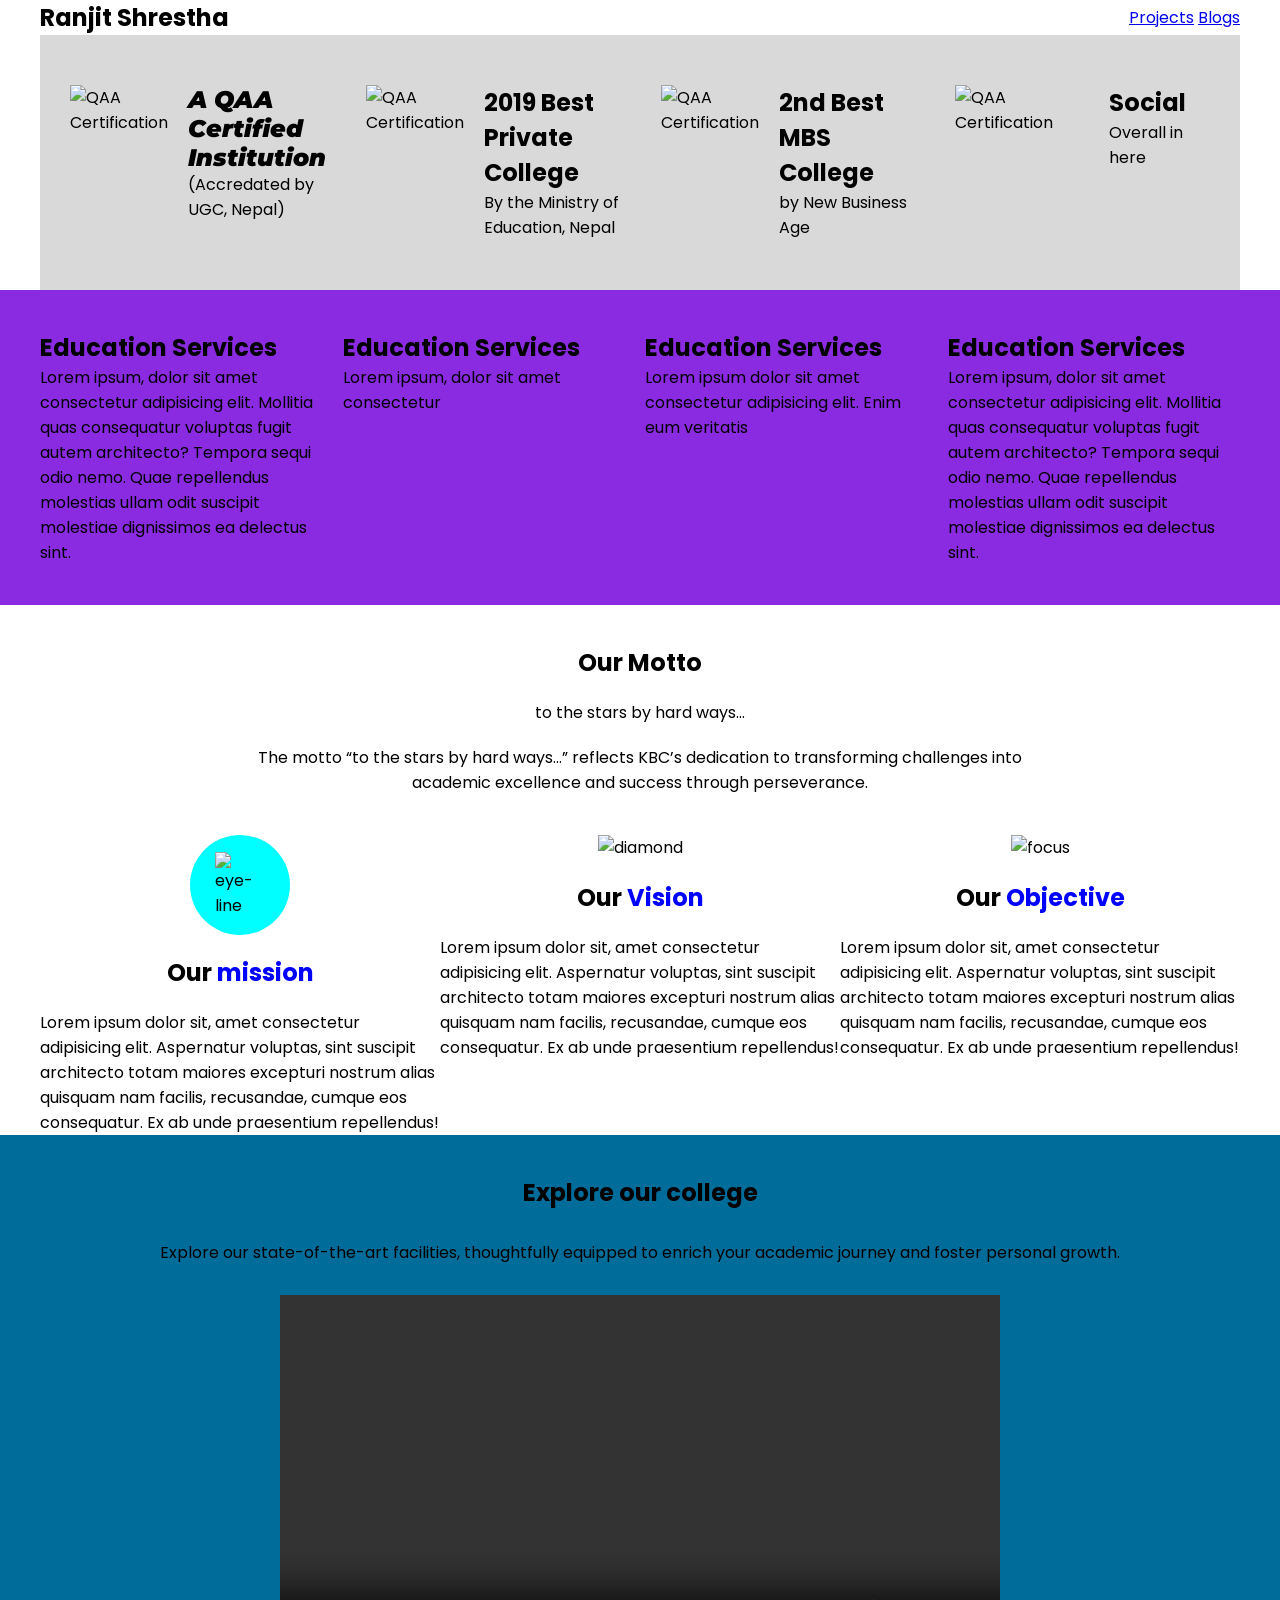
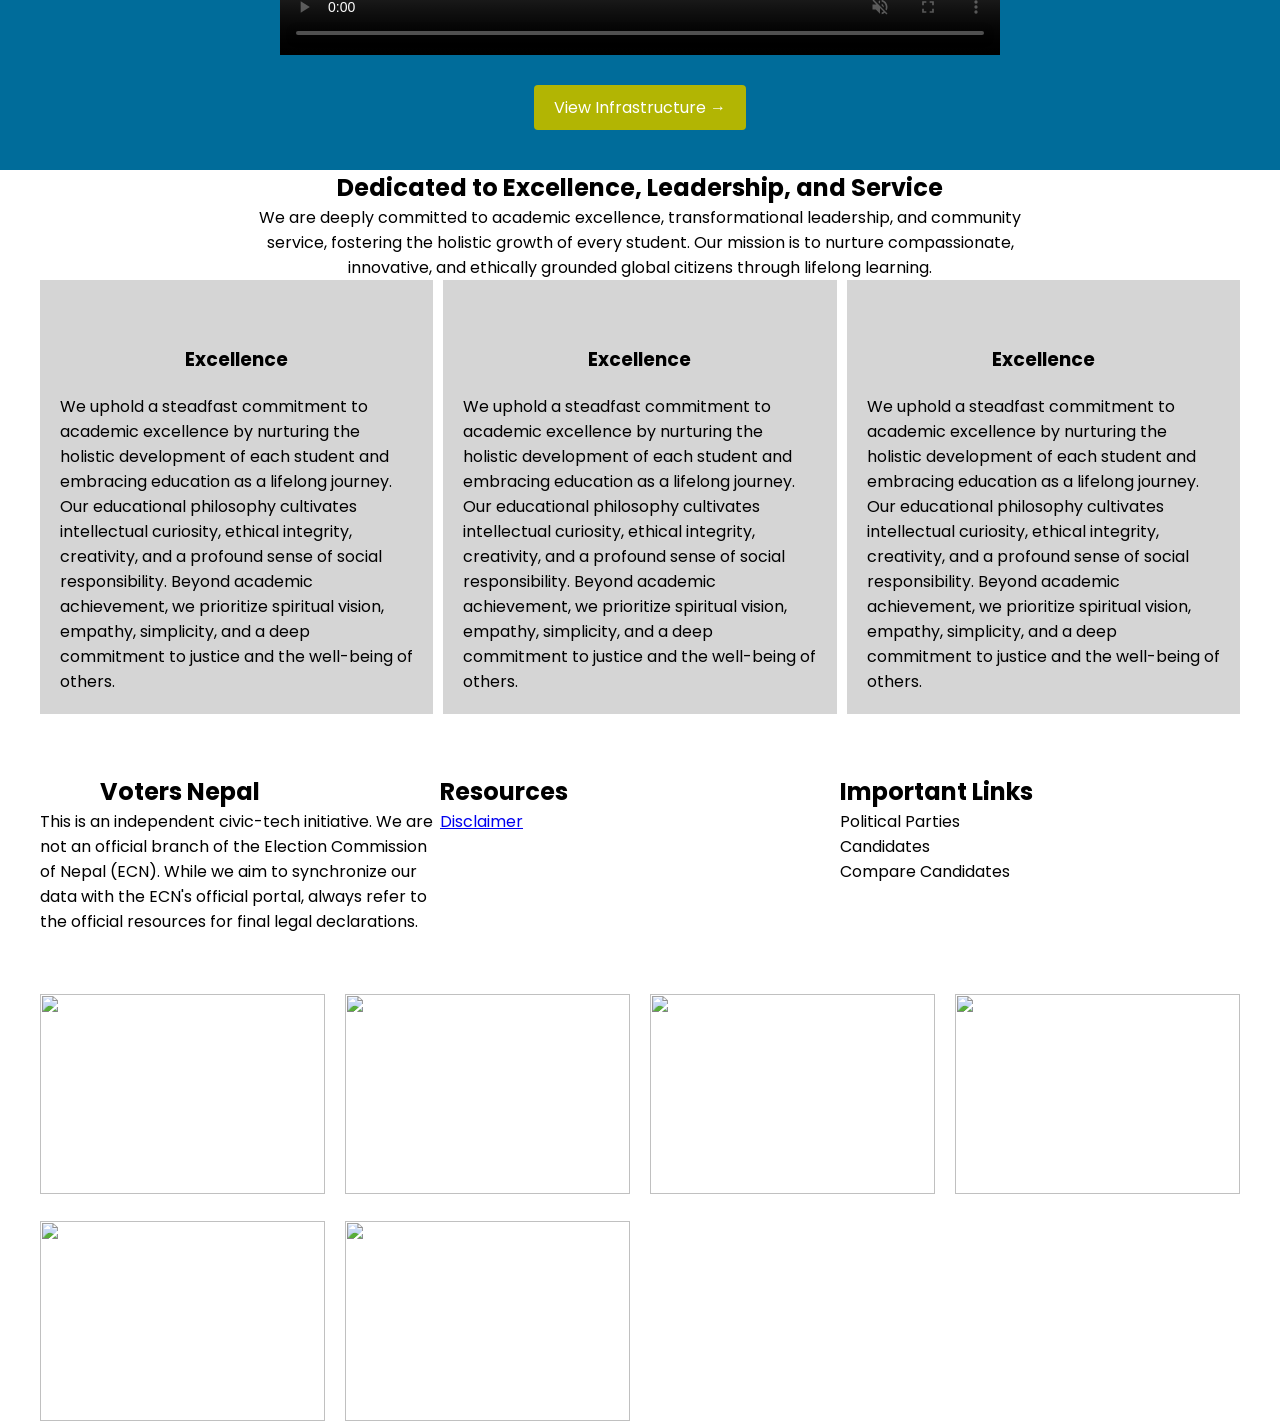
==== index.html @ eb82410d "Add About and Contact pages; update index and style for navigation and typography" ====
<!DOCTYPE html>
<html lang="en">

<head>
    <meta charset="UTF-8">
    <meta name="viewport" content="width=device-width, initial-scale=1.0">
    <title>Document</title>
    <link rel="stylesheet" href="css/style.css">
    <link rel="preconnect" href="https://fonts.googleapis.com">
    <link rel="preconnect" href="https://fonts.gstatic.com" crossorigin>
    <link
        href="https://fonts.googleapis.com/css2?family=Poppins:ital,wght@0,100;0,200;0,300;0,400;0,500;0,600;0,700;0,800;0,900;1,100;1,200;1,300;1,400;1,500;1,600;1,700;1,800;1,900&display=swap"
        rel="stylesheet">

    <link
        href="https://fonts.googleapis.com/css2?family=Montserrat:ital,wght@0,100..900;1,100..900&family=Poppins:ital,wght@0,100;0,200;0,300;0,400;0,500;0,600;0,700;0,800;0,900;1,100;1,200;1,300;1,400;1,500;1,600;1,700;1,800;1,900&display=swap"
        rel="stylesheet">
</head>

<body>


    <nav>
        <div class="nav-wrapper">
            <h1>Ranjit Shrestha</h1>
            <div>
                <a href="#">Projects</a>
                <a href="#">Blogs</a>
            </div>

        </div>
    </nav>

    <section id="achivements">
        <div class="achivements-container">
            <!-- first item  -->
            <div class="achivement-item">
                <div>
                    <img src="https://kbc.edu.np/storage/icon-1.png" alt="QAA Certification">
                </div>
                <div>
                    <h2 class="achivement-title">A QAA Certified Institution</h2>
                    <p>(Accredated by UGC, Nepal)</p>
                </div>
            </div>
            <!-- second item  -->
            <div class="achivement-item">
                <div>
                    <img src="https://kbc.edu.np/storage/icon-1.png" alt="QAA Certification">
                </div>
                <div>
                    <h2>2019 Best Private College</h2>
                    <p>By the Ministry of Education, Nepal</p>
                </div>
            </div>
            <!-- third item -->
            <div class="achivement-item">
                <div>
                    <img src="https://kbc.edu.np/storage/icon-1.png" alt="QAA Certification">
                </div>
                <div>
                    <h2> 2nd Best MBS College</h2>
                    <p>by New Business Age</p>
                </div>
            </div>
            <div class="achivement-item">
                <div>
                    <img src="https://kbc.edu.np/storage/icon-1.png" alt="QAA Certification">
                </div>
                <div>
                    <h2>Social</h2>
                    <p>Overall in here</p>
                </div>
            </div>
        </div>

    </section>

    <section id="infos">
        <div class="infos-container">
            <div class="info-item">
                <h2>Education Services</h2>
                <p>Lorem ipsum, dolor sit amet consectetur adipisicing elit. Mollitia quas consequatur voluptas fugit
                    autem architecto? Tempora sequi odio nemo. Quae repellendus molestias ullam odit suscipit molestiae
                    dignissimos ea delectus sint.</p>
            </div>
            <div class="info-item">
                <h2>Education Services</h2>
                <p>Lorem ipsum, dolor sit amet consectetur </p>
            </div>
            <div class="info-item">
                <h2>Education Services</h2>
                <p>Lorem ipsum dolor sit amet consectetur adipisicing elit. Enim eum veritatis </p>
            </div>
            <div class="info-item">
                <h2>Education Services</h2>
                <p>Lorem ipsum, dolor sit amet consectetur adipisicing elit. Mollitia quas consequatur voluptas fugit
                    autem architecto? Tempora sequi odio nemo. Quae repellendus molestias ullam odit suscipit molestiae
                    dignissimos ea delectus sint.</p>
            </div>
        </div>

    </section>


    <section id="our-motto">
        <div class="our-motto-wrapper">
            <h2>Our Motto</h2>
            <p>to the stars by hard ways...</p>
            <p class="motto-description">The motto “to the stars by hard ways...” reflects KBC’s dedication to
                transforming challenges into
                academic excellence and success through perseverance.
            </p>
        </div>
    </section>


    <section>
        <div class="mv-wrapper">
            <!-- first item  -->
            <div class="mv-item">
                <div class="mv-item-image-container">
                    <img src="https://kbc.edu.np/storage/eye-line-1.svg" alt="eye-line">
                </div>
                <h2>Our <span class="heading-blue">mission</span></h2>
                <p>Lorem ipsum dolor sit, amet consectetur adipisicing elit. Aspernatur voluptas, sint suscipit
                    architecto totam maiores excepturi nostrum alias quisquam nam facilis, recusandae, cumque eos
                    consequatur. Ex ab unde praesentium repellendus!
                </p>

            </div>

            <!-- second item -->
            <div class="mv-item">
                <div>
                    <img src="https://kbc.edu.np/storage/vip-diamond-line.svg" alt="diamond">
                </div>
                <h2>Our <span class="heading-blue">Vision</span></h2>
                <p>Lorem ipsum dolor sit, amet consectetur adipisicing elit. Aspernatur voluptas, sint suscipit
                    architecto totam maiores excepturi nostrum alias quisquam nam facilis, recusandae, cumque eos
                    consequatur. Ex ab unde praesentium repellendus!
                </p>
            </div>

            <!-- third item -->
            <div class="mv-item">
                <div>
                    <img src="https://kbc.edu.np/storage/focus-2-line-1.svg" alt="focus">
                </div>
                <h2>Our <span class="heading-blue">Objective</span></h2>
                <p>Lorem ipsum dolor sit, amet consectetur adipisicing elit. Aspernatur voluptas, sint suscipit
                    architecto totam maiores excepturi nostrum alias quisquam nam facilis, recusandae, cumque eos
                    consequatur. Ex ab unde praesentium repellendus!
                </p>
            </div>
        </div>
    </section>


    <section id="video-section">
        <div class="video-wrapper">
            <h2>Explore our college</h2>
            <p>Explore our state-of-the-art facilities, thoughtfully equipped to enrich your academic journey and foster
                personal growth.</p>

            <video src="videos/kbcollegevideo.mp4" controls muted width="720">

            </video>

            <a href="#" class="video-button">View Infrastructure →</a>
        </div>
    </section>



    <section id="dedication">
        <div class="dedication-container">
            <!-- top -->
            <div class="dedication-top">
                <h2>Dedicated to Excellence, Leadership, and Service</h2>
                <p>We are deeply committed to academic excellence, transformational leadership, and community service,
                    fostering the holistic growth of every student. Our mission is to nurture compassionate, innovative,
                    and ethically grounded global citizens through lifelong learning. </p>

            </div>


            <!-- bottom -->
            <div class="dedication-items-container">

                <div class="dedication-item">
                    <div><img src="https://kbc.edu.np/storage/galleries/medal-line.svg" alt=""></div>
                    <h3>Excellence</h3>
                    <p> We uphold a steadfast commitment to academic excellence by nurturing the holistic development of
                        each student and embracing education as a lifelong journey. Our educational philosophy
                        cultivates intellectual curiosity, ethical integrity, creativity, and a profound sense of social
                        responsibility. Beyond academic achievement, we prioritize spiritual vision, empathy,
                        simplicity, and a deep commitment to justice and the well-being of others. </p>
                </div>
                <div class="dedication-item">
                    <div><img src="https://kbc.edu.np/storage/galleries/medal-line.svg" alt=""></div>
                    <h3>Excellence</h3>
                    <p> We uphold a steadfast commitment to academic excellence by nurturing the holistic development of
                        each student and embracing education as a lifelong journey. Our educational philosophy
                        cultivates intellectual curiosity, ethical integrity, creativity, and a profound sense of social
                        responsibility. Beyond academic achievement, we prioritize spiritual vision, empathy,
                        simplicity, and a deep commitment to justice and the well-being of others. </p>
                </div>
                <div class="dedication-item">
                    <div><img src="https://kbc.edu.np/storage/galleries/medal-line.svg" alt=""></div>
                    <h3>Excellence</h3>
                    <p> We uphold a steadfast commitment to academic excellence by nurturing the holistic development of
                        each student and embracing education as a lifelong journey. Our educational philosophy
                        cultivates intellectual curiosity, ethical integrity, creativity, and a profound sense of social
                        responsibility. Beyond academic achievement, we prioritize spiritual vision, empathy,
                        simplicity, and a deep commitment to justice and the well-being of others. </p>
                </div>


            </div>
        </div>
    </section>

    <section id="footer-section">
        <div class="footer-wrapper">

            <!-- first column -->
            <div class="footer-item">
                <div class="footer-logo-wrapper">
                    <img src="https://esatya.s3.amazonaws.com/jobApplications/KBC.jfif" alt="" class="footer-logo">
                    <h2>Voters Nepal</h2>
                </div>
                <p>
                    This is an independent civic-tech initiative. We are not an official branch of the Election
                    Commission of Nepal (ECN). While we aim to synchronize our data with the ECN's official portal,
                    always refer to the official resources for final legal declarations.
                </p>
            </div>

            <!-- second column -->
            <div class="footer-item">
                <h2>Resources</h2>
                <ul>
                    <li><a href="#">Disclaimer</a></li>
                </ul>
            </div>


            <!-- third column -->
            <div class="footer-item">
                <h2>Important Links</h2>
                <ul>
                    <li>Political Parties</li>
                    <li>Candidates</li>
                    <li>Compare Candidates</li>
                </ul>
            </div>
        </div>
    </section>



    <section>
        <div class="gallery-wrapper">
            <div class="gallery-item">
                <img src="https://kbc.edu.np/storage/galleries/winner.jpg" alt="">
            </div>
            <div class="gallery-item">
                <img src="https://kbc.edu.np/storage/galleries/table-tennis-winner-2016.jpg" alt="">
            </div>
            <div class="gallery-item">
                <img src="https://kbc.edu.np/storage/galleries/winner.jpg" alt="">
            </div>
            <div class="gallery-item">
                <img src="https://kbc.edu.np/storage/galleries/winner.jpg" alt="">
            </div>
            <div class="gallery-item">
                <img src="https://kbc.edu.np/storage/galleries/winner.jpg" alt="">
            </div>
            <div class="gallery-item">
                <img src="https://kbc.edu.np/storage/galleries/winner.jpg" alt="">
            </div>


        </div>
    </section>


</body>

</html>
---- css/style.css ----
* {
    margin: 0px;
    padding: 0px;
    box-sizing: border-box;
}


body {
    font-family: "Poppins", sans-serif;
}

.parent {
    background-color: yellow;
    display: flex;
    justify-content: center;
    gap: 20px;
}

.item {
    border: 1px solid black;
    padding: 40px;
    width: 200px;
}




.achivements-container {
    max-width: 1200px;
    margin: auto;
    display: flex;
    gap: 20px;
    background-color: rgb(217, 217, 217);
    padding: 30px 20px;
}

.achivement-item {
    display: flex;
    gap: 20px;
    flex: 1;
    padding: 20px 10px;
}


#infos {
    background-color: blueviolet;
    padding: 40px 0px;
}

.infos-container {
    max-width: 1200px;
    margin: auto;
    display: flex;
    gap: 10px;
}

.info-item {
    flex-grow: 1;
    flex-shrink: 1;
    flex-basis: 0;
}

#our-motto {
    padding: 40px 0px;
}

.our-motto-wrapper {
    max-width: 800px;
    margin: auto;
    display: flex;
    flex-direction: column;
    align-items: center;
    gap: 20px;
}

.motto-description {
    text-align: center;
}


.mv-wrapper {
    max-width: 1200px;
    margin: auto;
    display: flex;
}


.mv-item {
    display: flex;
    flex-direction: column;
    gap: 20px;
    align-items: center;
}


.heading-blue {
    color: blue;
}

.mv-item-image-container {
    width: 100px;
    height: 100px;
    border-radius: 50px;
    background-color: aqua;
    display: flex;
    justify-content: center;
    align-items: center;
}

.mv-item-image-container>img {
    width: 50px;

}

#video-section {
    background-color: rgb(0, 108, 154);
    padding: 40px 0px;
}

.video-wrapper {
    max-width: 1200px;
    margin: auto;
    display: flex;
    flex-direction: column;
    align-items: center;
    gap: 30px;
}

.video-button {
    text-decoration: none;
    color: white;
    background-color: rgb(178, 181, 3);
    padding: 10px 20px;
    border-radius: 4px;
}



#dedication {}


.dedication-container {

    max-width: 1200px;
    margin: auto;
}

.dedication-top {
    text-align: center;
    max-width: 800px;

    margin: auto;
}

.dedication-items-container {
    display: flex;
    gap: 10px;
}

.dedication-item {
    background-color: rgb(213, 213, 213);
    display: flex;
    flex-direction: column;
    align-items: center;
    gap: 20px;
    padding: 20px;
}



.footer-wrapper {

    max-width: 1200px;
    margin: auto;
    display: flex;
    padding: 60px 0px;
    background-color: white;
}


.footer-logo-wrapper {
    display: flex;
    align-items: center;
}

.footer-logo {
    width: 60px;
}


.footer-item {
    flex: 1 1 0;

}

ul {
    list-style-type: none;
}



.gallery-wrapper {

    max-width: 1200px;
    display: grid;
    grid-template-columns: 1fr 1fr 1fr 1fr;
    margin: auto;
    gap: 20px;
}

.gallery-item {
    width: 100%;
}

.gallery-item>img {
    width: 100%;
    height: 200px;
    object-fit: cover;

}

.achivement-title {
    font-family: "Montserrat", sans-serif;
    font-weight: 900;
    font-style: italic;
}

.nav-wrapper {
    max-width: 1200px;
    margin: auto;
    display: flex;
    justify-content: space-between;
    align-items: center;
}
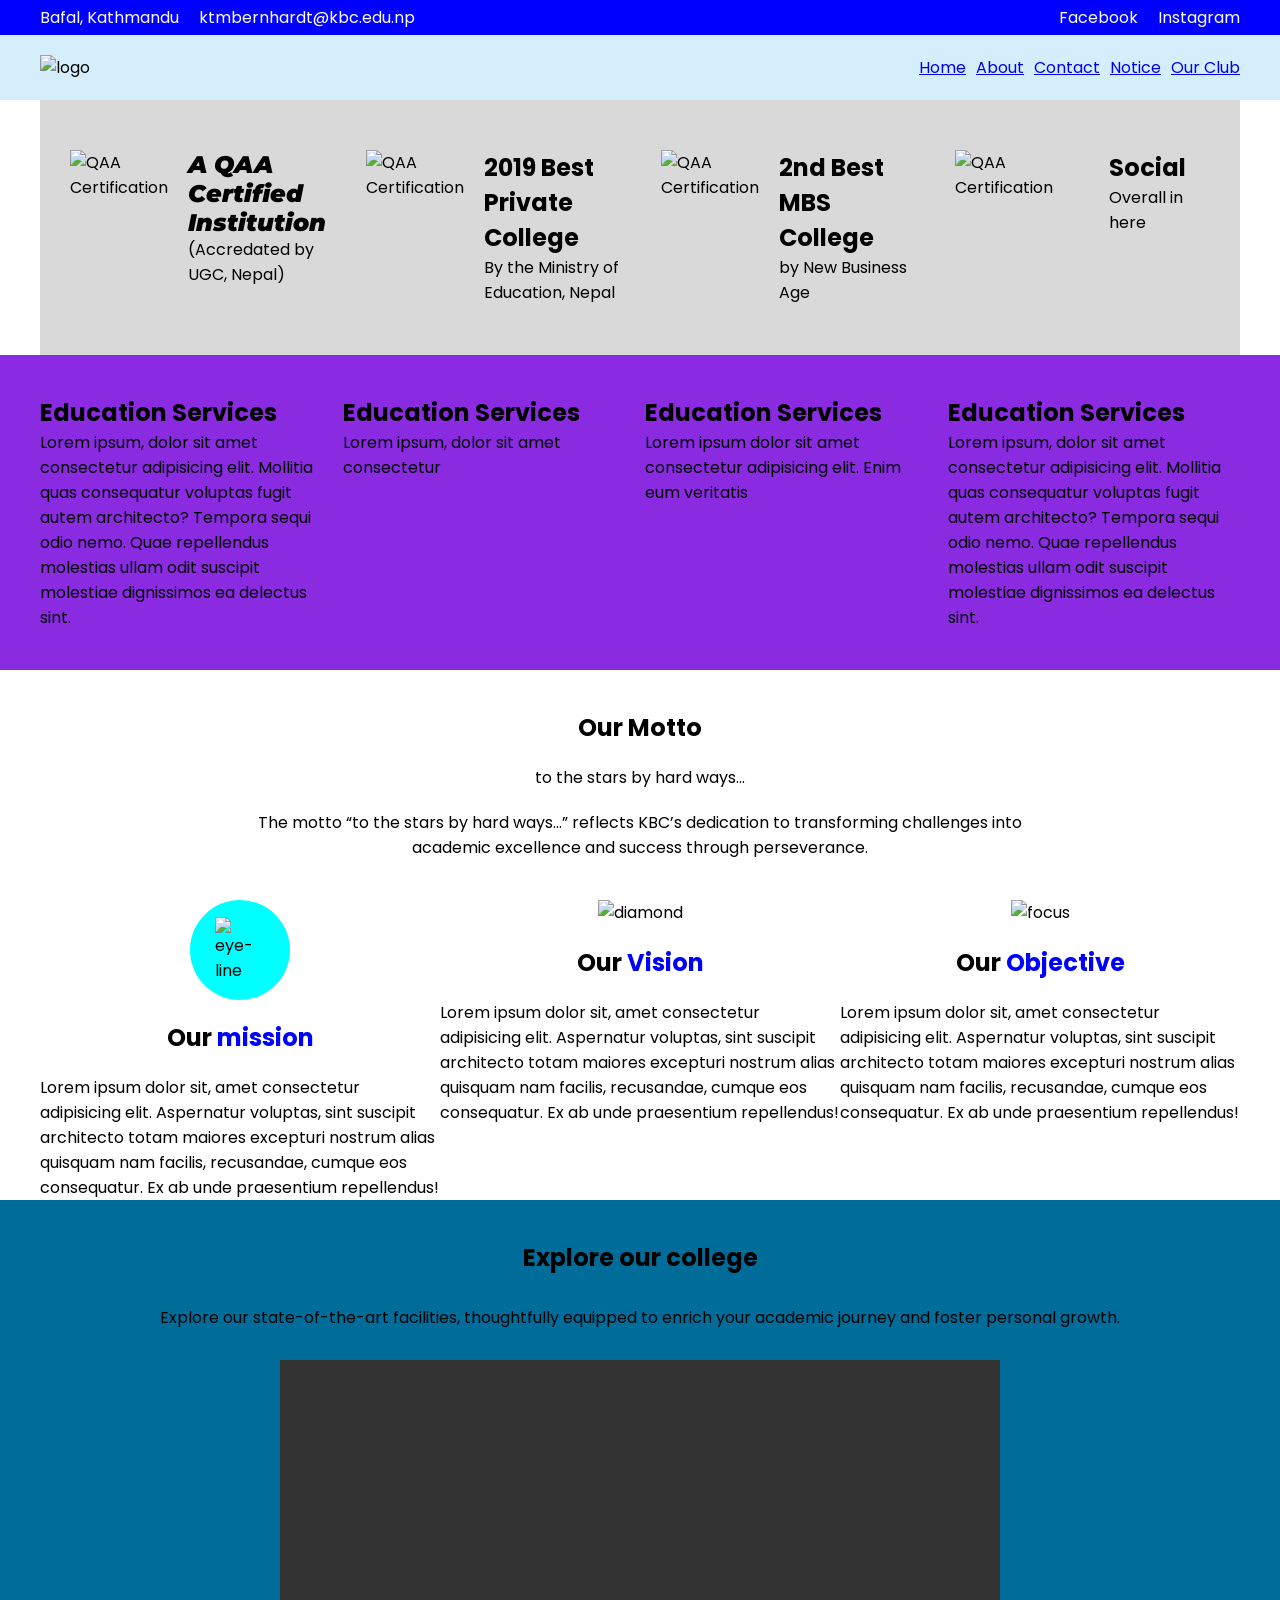
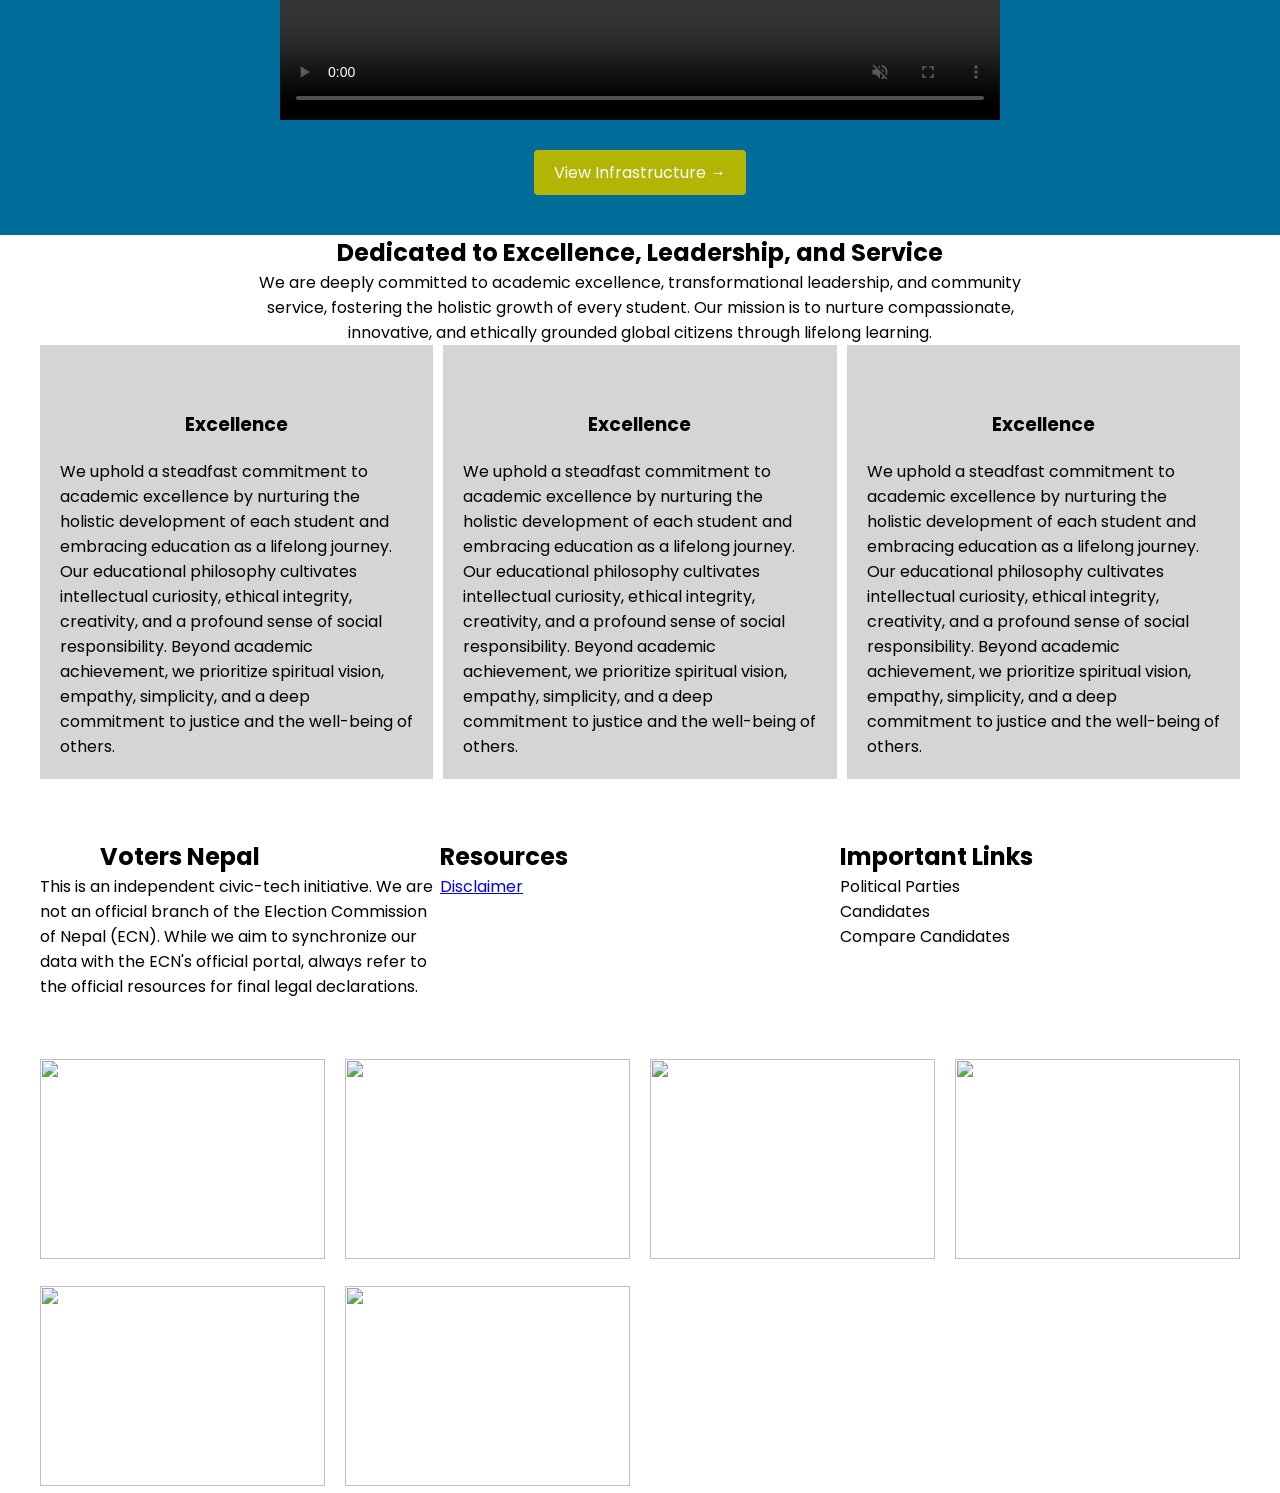
==== commit c6d9b2ee: "Add header section with contact information and navigation menu" ====
--- a/index.html
+++ b/index.html
@@ -20,16 +20,38 @@
 <body>
 
 
-    <nav>
-        <div class="nav-wrapper">
-            <h1>Ranjit Shrestha</h1>
-            <div>
-                <a href="#">Projects</a>
-                <a href="#">Blogs</a>
-            </div>
-
-        </div>
-    </nav>
+    <header>
+        <div class="info-container">
+            <div class="info-container-wrapper">
+                <div class="info-contacts">
+                    <p>Bafal, Kathmandu</p>
+                    <p>ktmbernhardt@kbc.edu.np</p>
+                </div>
+                <div class="info-socials">
+                    <a href="#">Facebook</a>
+                    <a href="#">Instagram</a>
+                </div>
+            </div>
+        </div>
+
+        <nav class="nav-container">
+            <div class="nav-wrapper">
+                <div>
+                    <img src="https://kbc.edu.np/storage/logoresized.png" alt="logo">
+                </div>
+                <ul class="nav-menu-items">
+                    <li><a href="#">Home</a></li>
+                    <li><a href="#">About</a></li>
+                    <li><a href="#">Contact</a></li>
+                    <li><a href="#">Notice</a></li>
+                    <li><a href="#">Our Club</a></li>
+                </ul>
+            </div>
+        </nav>
+    </header>
+
+
+
 
     <section id="achivements">
         <div class="achivements-container">
--- a/css/style.css
+++ b/css/style.css
@@ -9,6 +9,52 @@
     font-family: "Poppins", sans-serif;
 }
 
+
+.info-container {
+    background-color: blue;
+    color: white;
+
+}
+
+.info-container-wrapper {
+    max-width: 1200px;
+    margin: auto;
+    display: flex;
+    justify-content: space-between;
+    padding: 5px 0px;
+}
+
+.info-contacts {
+    display: flex;
+    gap: 20px;
+}
+
+.info-socials {
+    display: flex;
+    gap: 20px;
+}
+
+.info-socials>a {
+    color: white;
+    text-decoration: none;
+}
+
+.nav-container {
+    background-color: #d4effb;
+    padding: 20px 0px;
+}
+
+.nav-wrapper {
+    max-width: 1200px;
+    margin: auto;
+    display: flex;
+}
+
+.nav-menu-items {
+    display: flex;
+    gap: 10px;
+}
+
 .parent {
     background-color: yellow;
     display: flex;
@@ -21,7 +67,6 @@
     padding: 40px;
     width: 200px;
 }
-
 
 
 
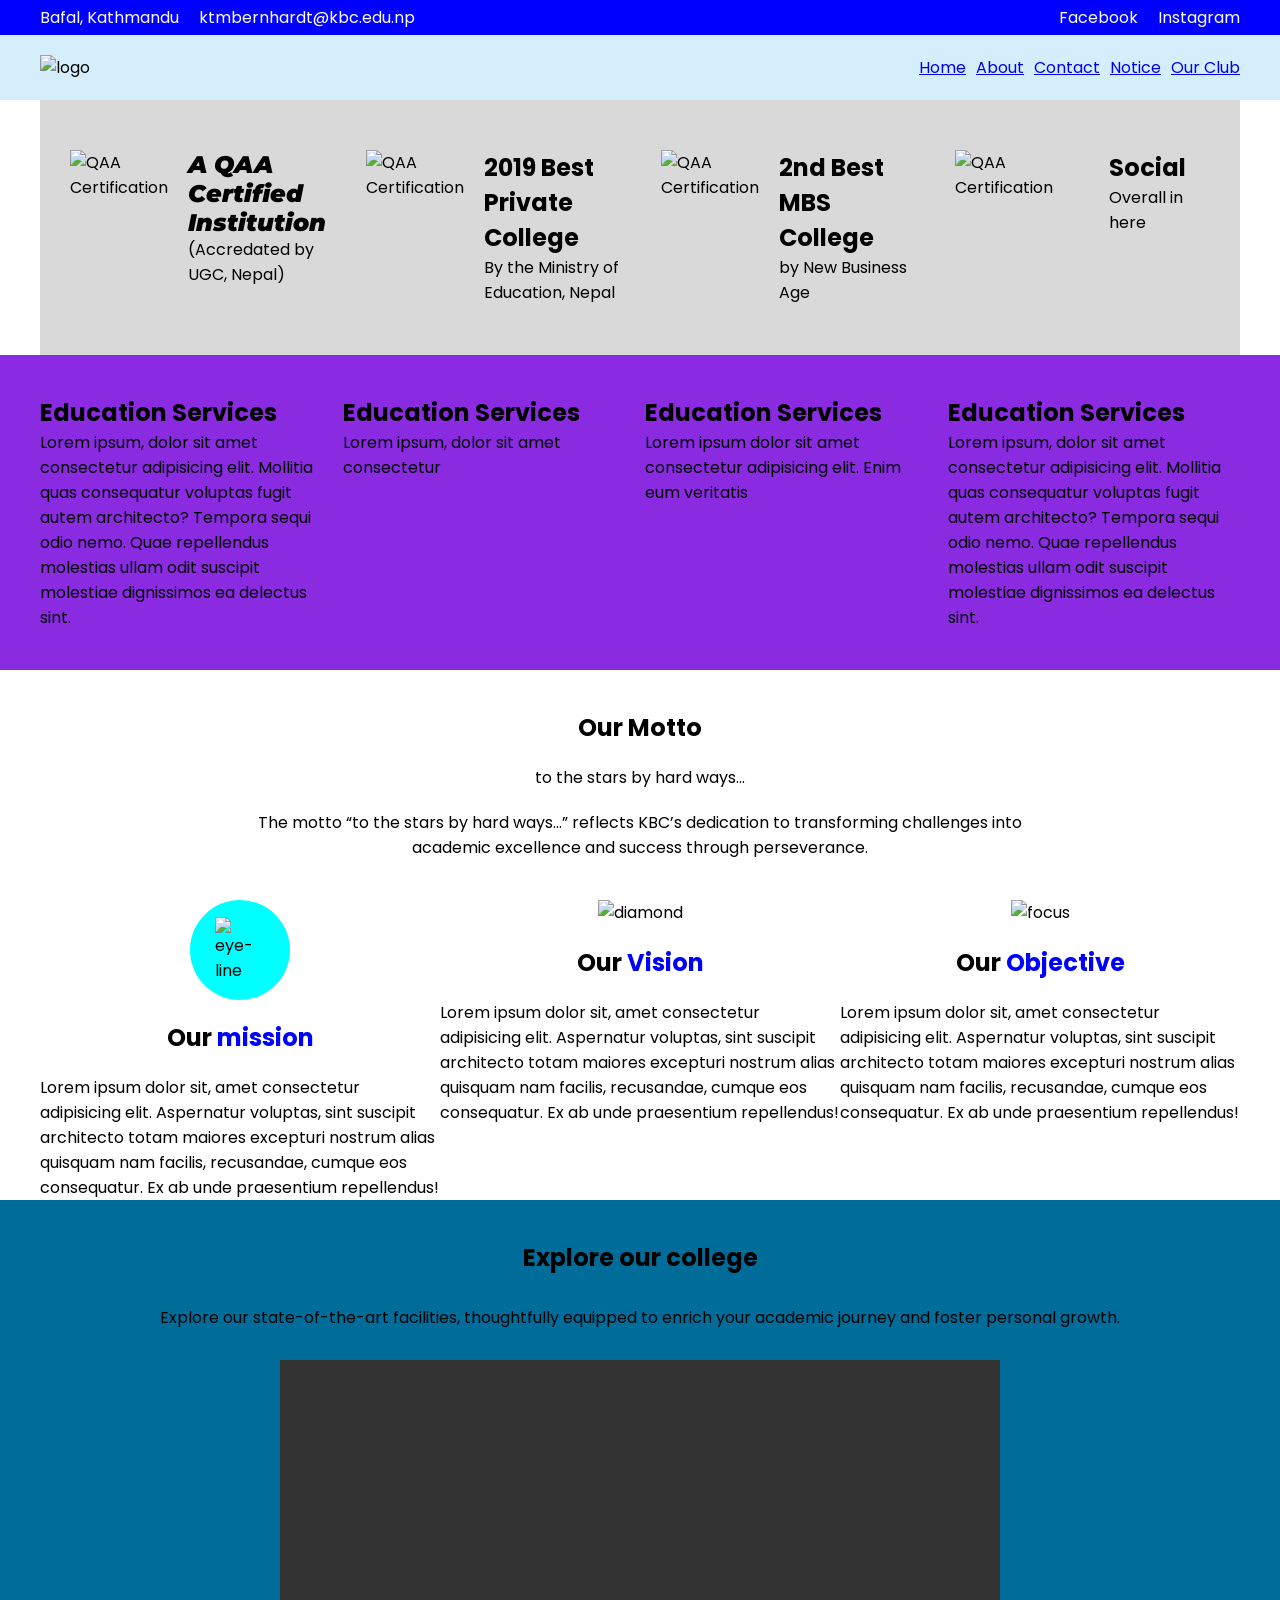
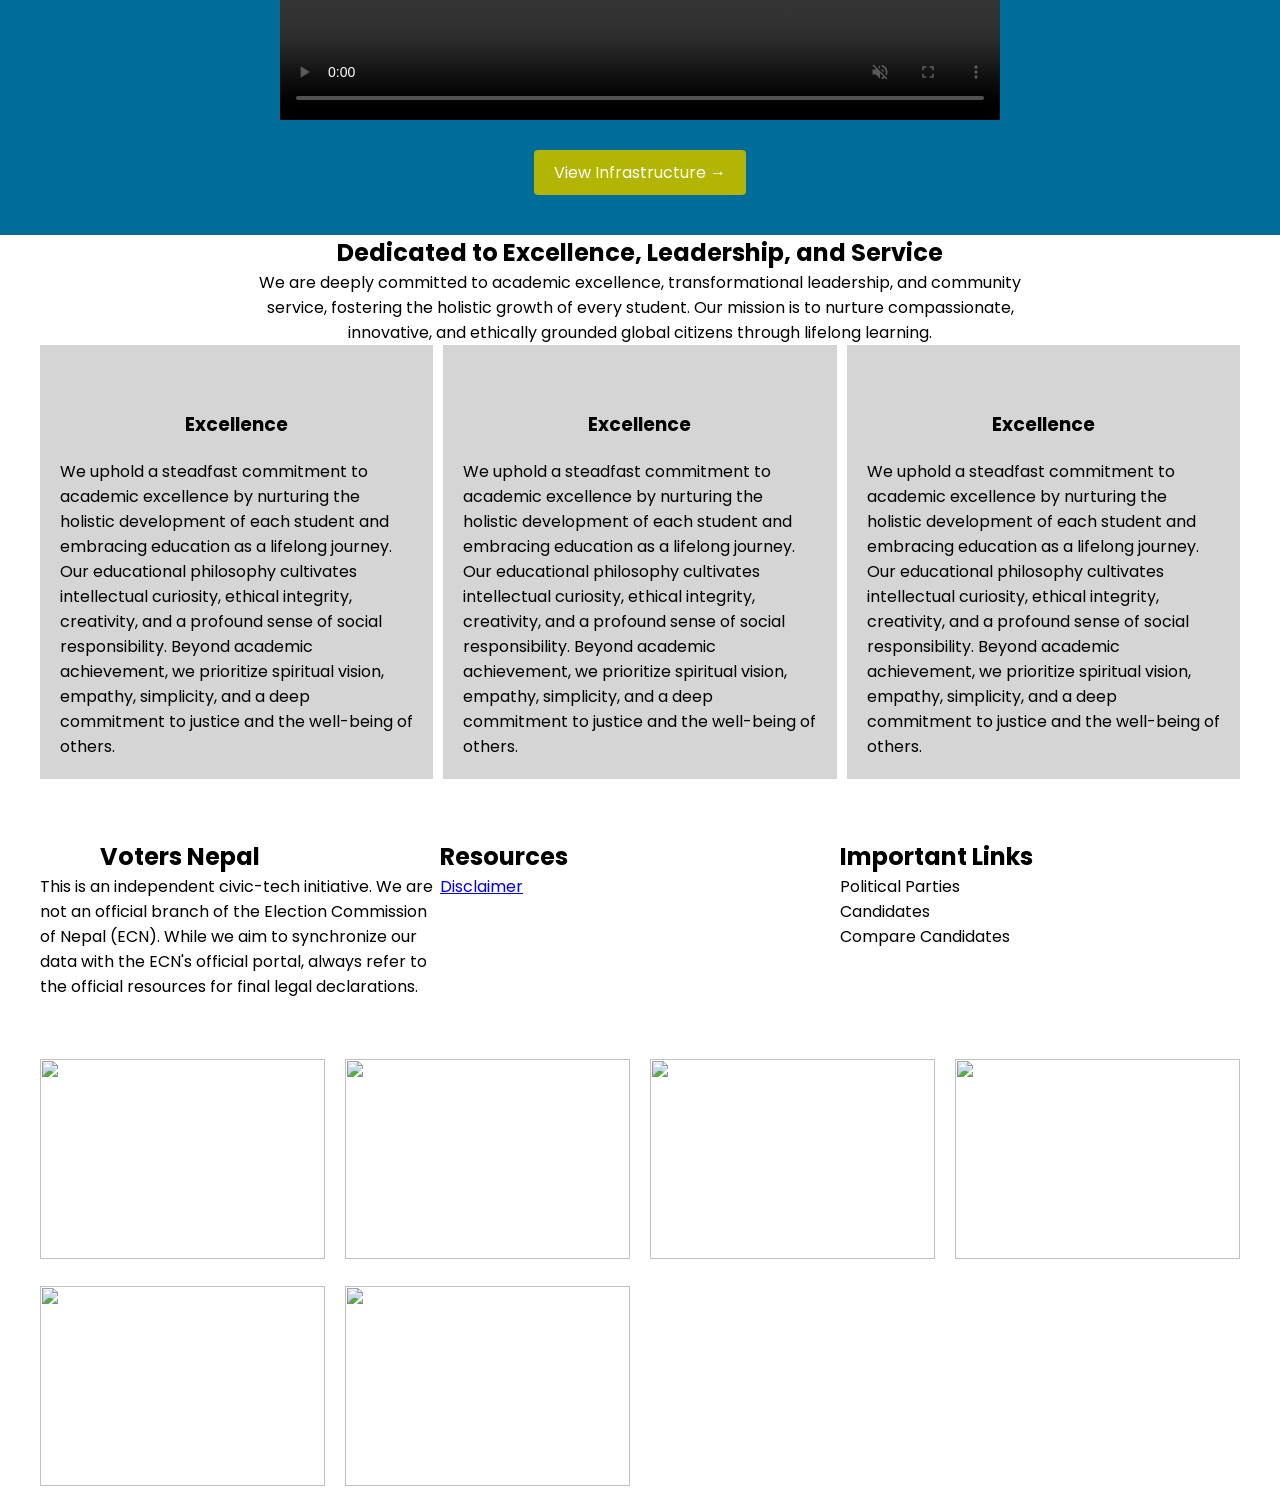
==== commit 231fa884: "Add sticky header styling and clean up HTML structure for better layout" ====
--- a/index.html
+++ b/index.html
@@ -18,21 +18,20 @@
 </head>
 
 <body>
-
+    <div class="info-container">
+        <div class="info-container-wrapper">
+            <div class="info-contacts">
+                <p>Bafal, Kathmandu</p>
+                <p>ktmbernhardt@kbc.edu.np</p>
+            </div>
+            <div class="info-socials">
+                <a href="#">Facebook</a>
+                <a href="#">Instagram</a>
+            </div>
+        </div>
+    </div>
 
     <header>
-        <div class="info-container">
-            <div class="info-container-wrapper">
-                <div class="info-contacts">
-                    <p>Bafal, Kathmandu</p>
-                    <p>ktmbernhardt@kbc.edu.np</p>
-                </div>
-                <div class="info-socials">
-                    <a href="#">Facebook</a>
-                    <a href="#">Instagram</a>
-                </div>
-            </div>
-        </div>
 
         <nav class="nav-container">
             <div class="nav-wrapper">
@@ -282,6 +281,7 @@
 
 
 
+
     <section>
         <div class="gallery-wrapper">
             <div class="gallery-item">
@@ -308,6 +308,9 @@
     </section>
 
 
+
+
+
 </body>
 
 </html>
--- a/css/style.css
+++ b/css/style.css
@@ -10,6 +10,11 @@
 }
 
 
+header {
+    position: sticky;
+    top: 0px;
+}
+
 .info-container {
     background-color: blue;
     color: white;
@@ -42,6 +47,7 @@
 .nav-container {
     background-color: #d4effb;
     padding: 20px 0px;
+
 }
 
 .nav-wrapper {
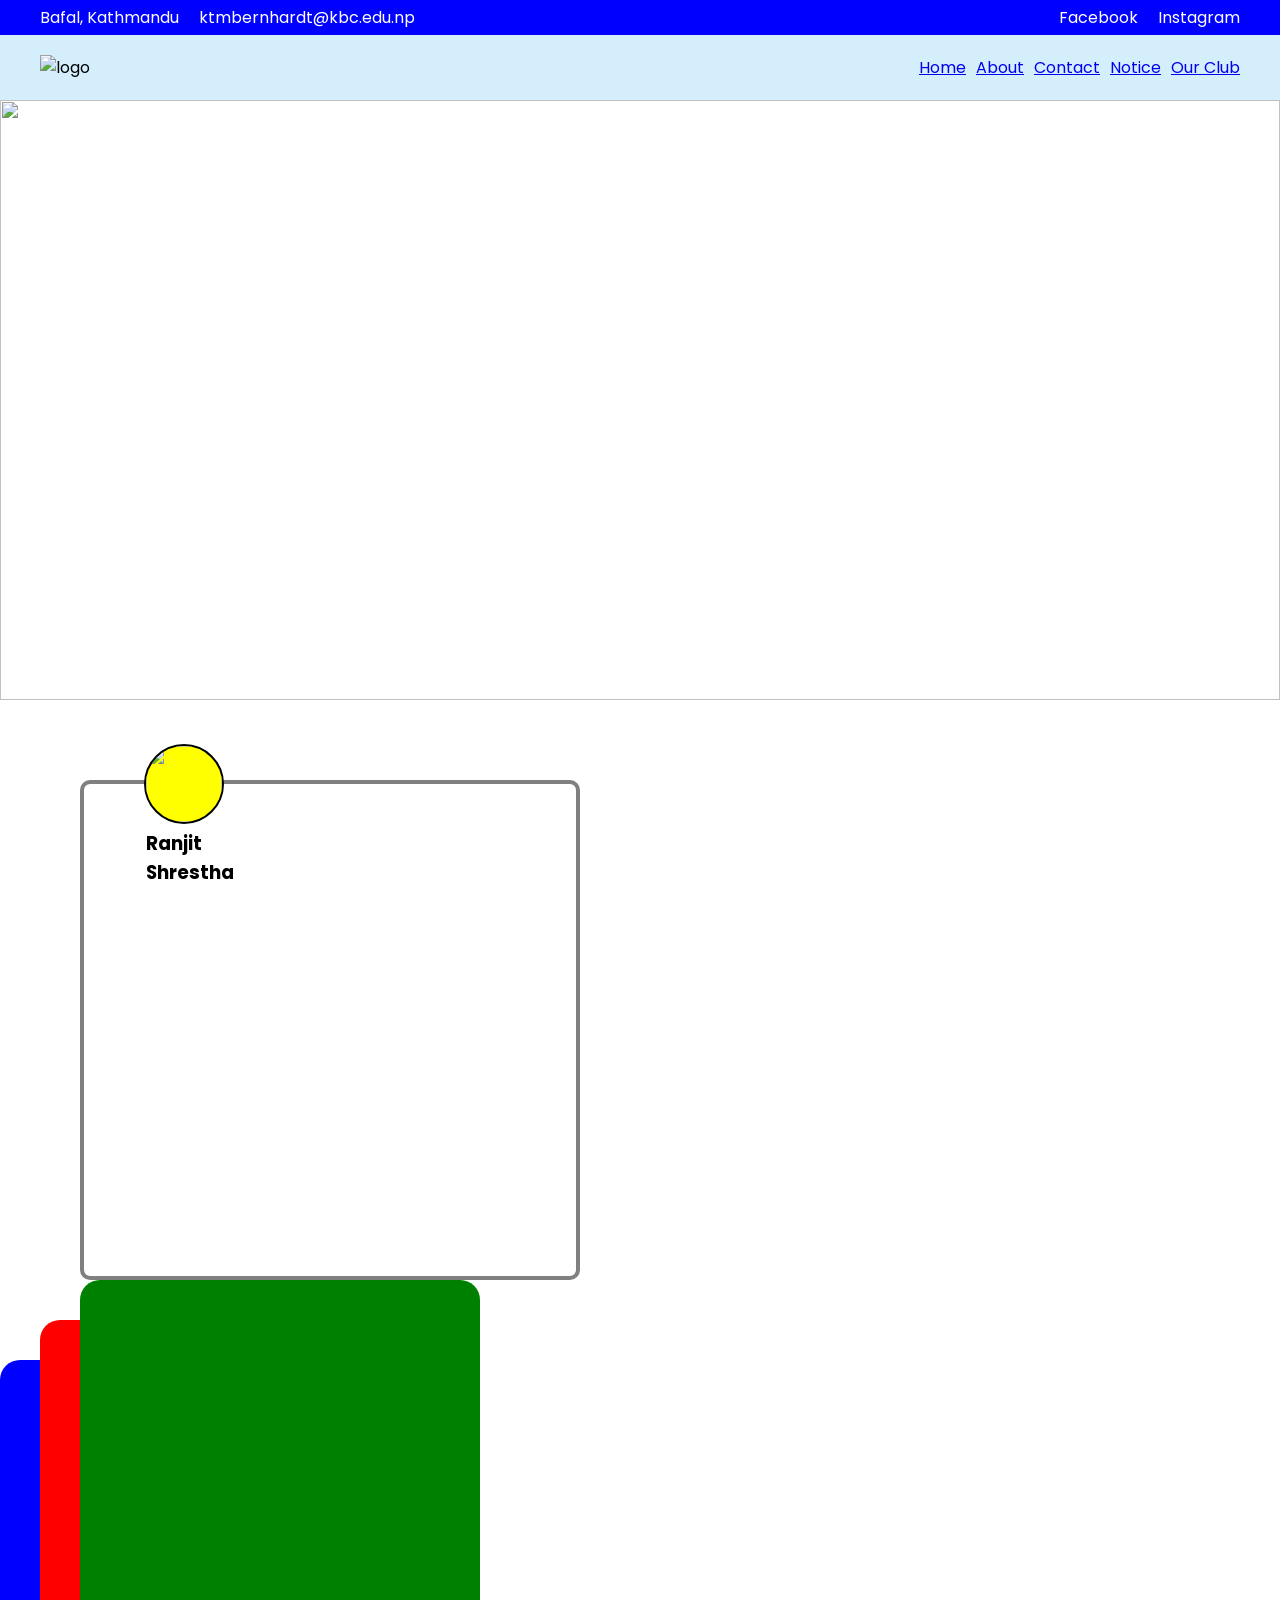
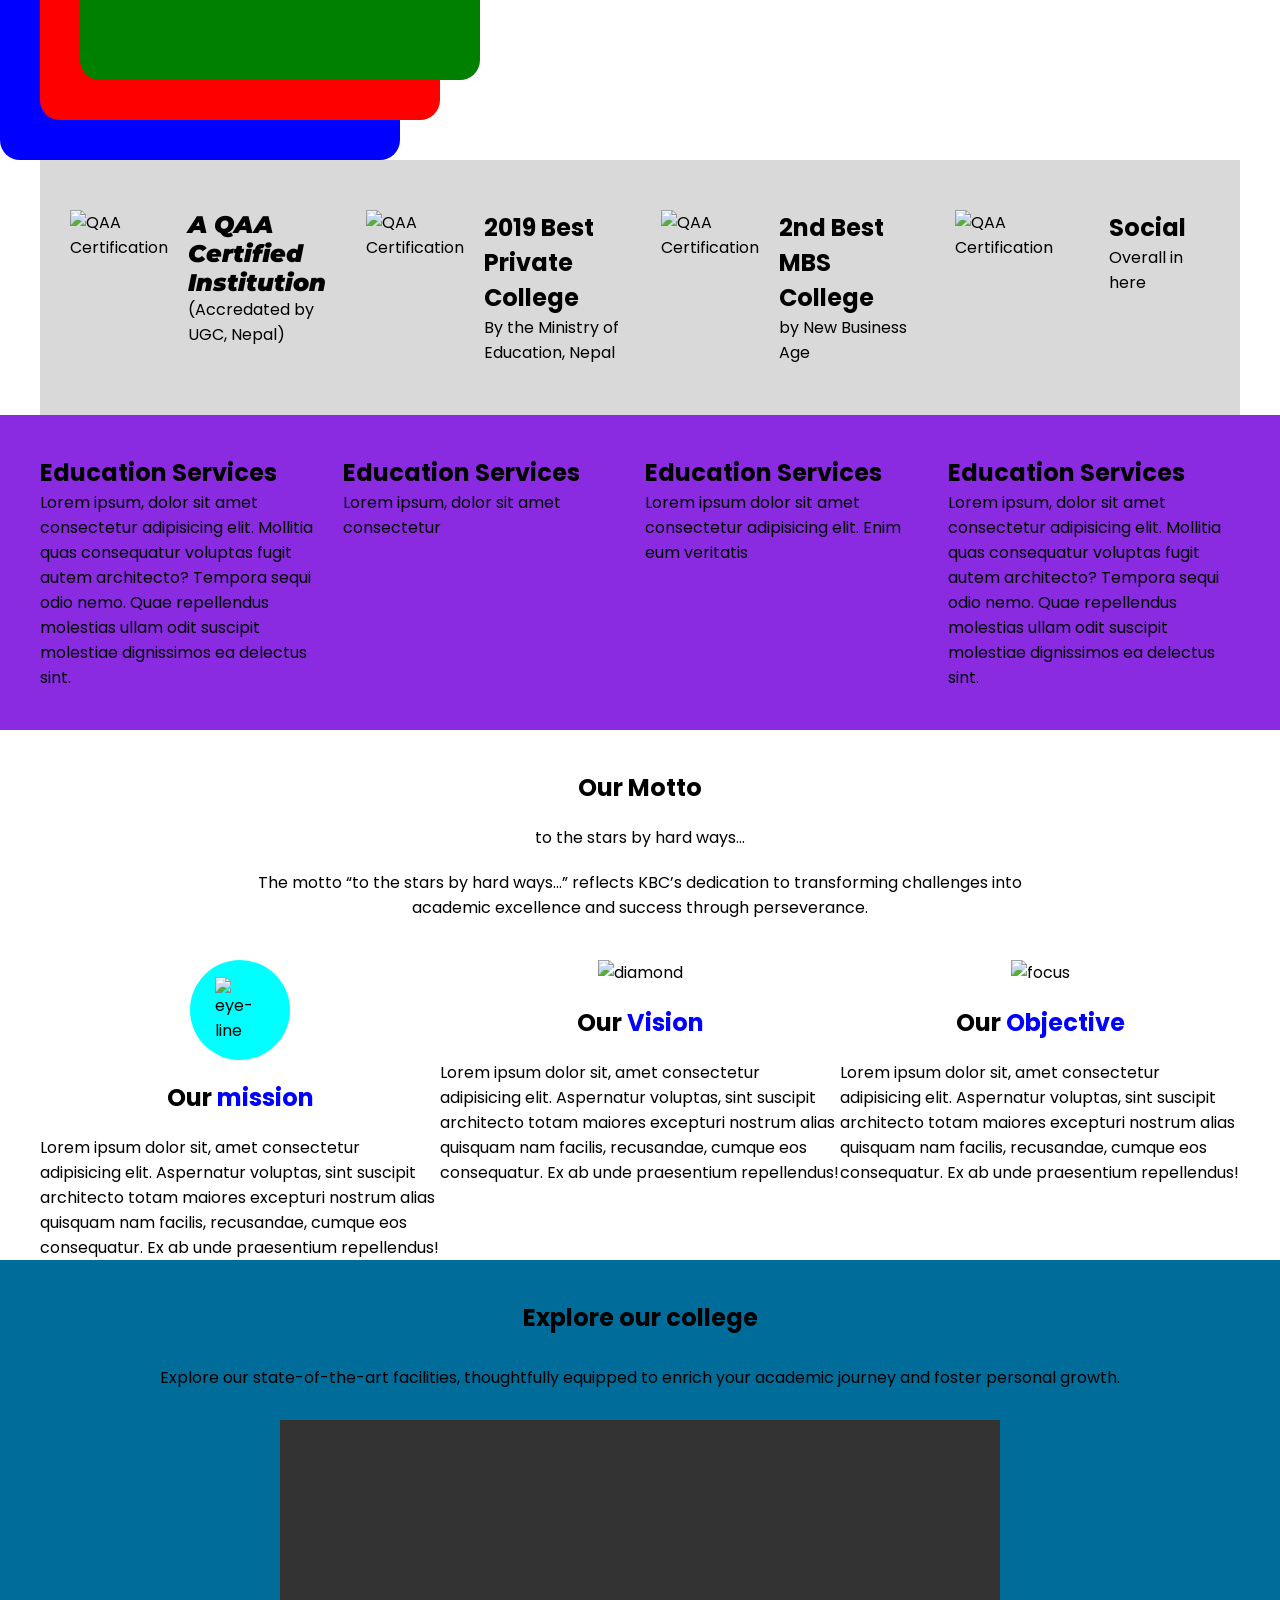
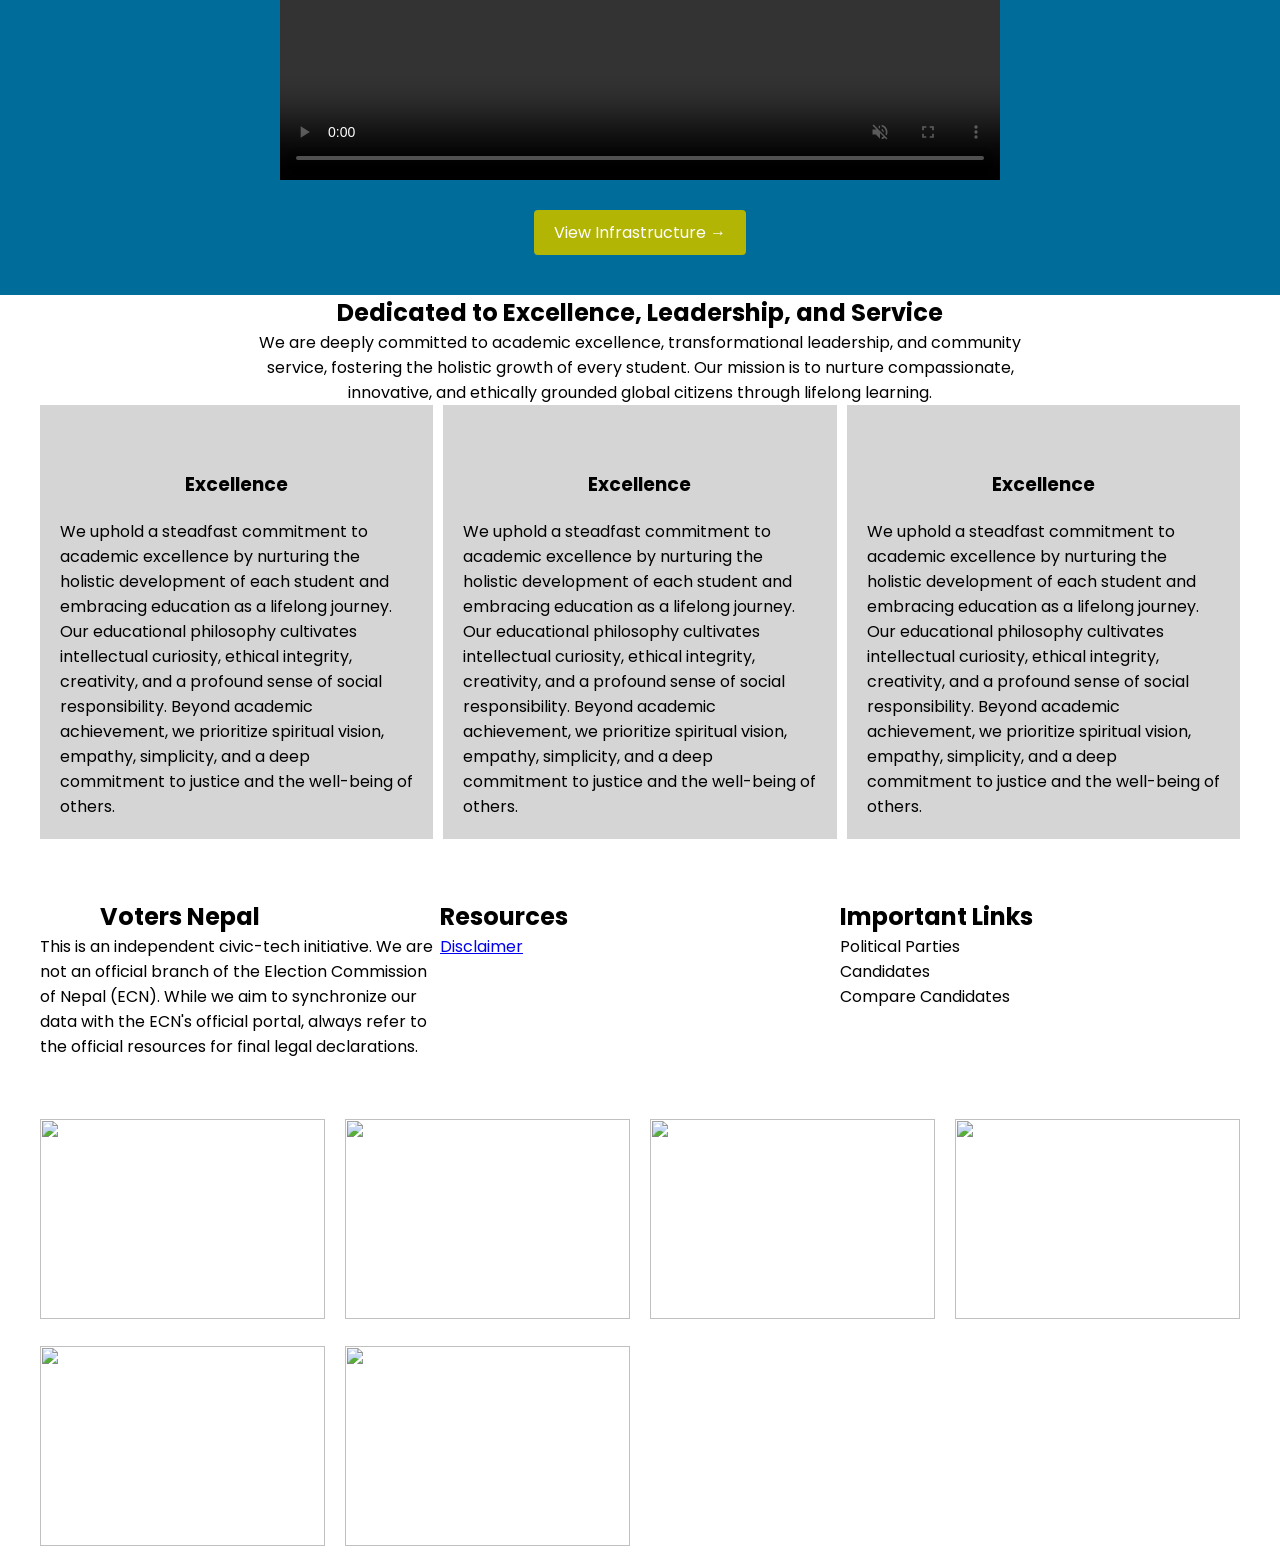
==== commit ff5465e3: "Add hero section and absolute positioning elements with styling" ====
--- a/index.html
+++ b/index.html
@@ -49,6 +49,29 @@
         </nav>
     </header>
 
+    <section>
+        <div class="hero-wrapper">
+            <img src="https://kbc.edu.np/storage/groupphoto.jpeg" alt="">
+        </div>
+    </section>
+
+
+
+    <div class="absolute-parent">
+        <div class="absolute-child">
+            <img src="https://static.vecteezy.com/system/resources/previews/052/755/981/non_2x/a-man-profile-avatar-icon-with-a-white-background-free-vector.jpg"
+                alt="">
+
+            <h3>Ranjit Shrestha</h3>
+        </div>
+    </div>
+
+
+    <div class="box blue-box">
+        <div class="box red-box"></div>
+        <div class="box green-box"></div>
+    </div>
+
 
 
 
@@ -313,4 +336,12 @@
 
 </body>
 
-</html>+</html>
+
+
+<!-- Position:
+static 
+relative
+sticky
+fixed
+absolute -->
--- a/css/style.css
+++ b/css/style.css
@@ -7,6 +7,70 @@
 
 body {
     font-family: "Poppins", sans-serif;
+}
+
+.hero-wrapper {
+    width: 100%;
+    height: 600px;
+}
+
+.hero-wrapper>img {
+    width: 100%;
+    height: 100%;
+    object-fit: cover;
+}
+
+
+.absolute-parent {
+    height: 500px;
+    width: 500px;
+    border: 4px solid gray;
+    margin: 80px;
+    position: relative;
+    border-radius: 10px;
+}
+
+.absolute-child {
+    height: 80px;
+    width: 80px;
+    border: 2px solid black;
+    background-color: yellow;
+    position: absolute;
+    top: -40px;
+    left: 60px;
+    border-radius: 50%;
+}
+
+.absolute-child>img {
+    width: 100%;
+    height: 100%;
+    border-radius: 50%;
+}
+
+.box {
+    height: 400px;
+    width: 400px;
+    border-radius: 20px;
+}
+
+.blue-box {
+    background-color: blue;
+    position: relative;
+}
+
+.red-box {
+    background-color: red;
+    position: absolute;
+    top: -40px;
+    left: 40px;
+
+}
+
+.green-box {
+    background-color: green;
+    position: absolute;
+    top: -80px;
+    left: 80px;
 }
 
 
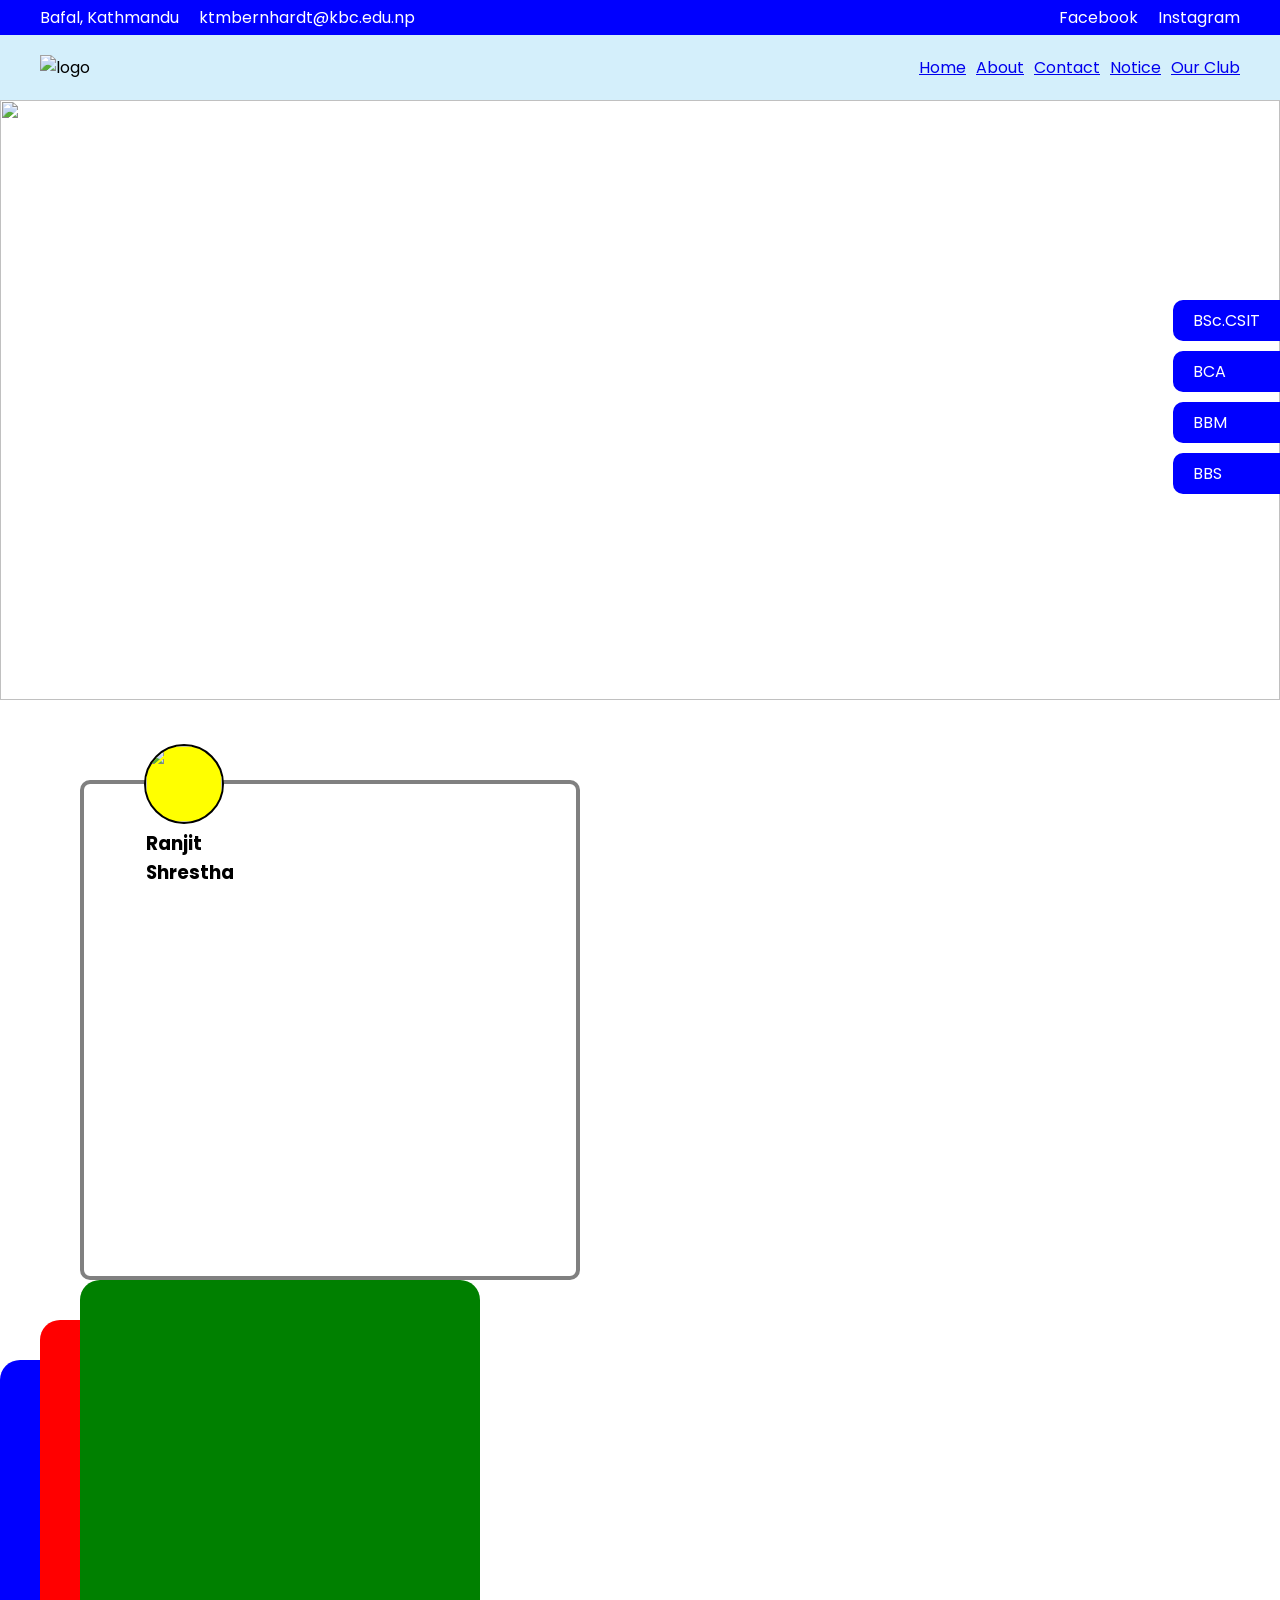
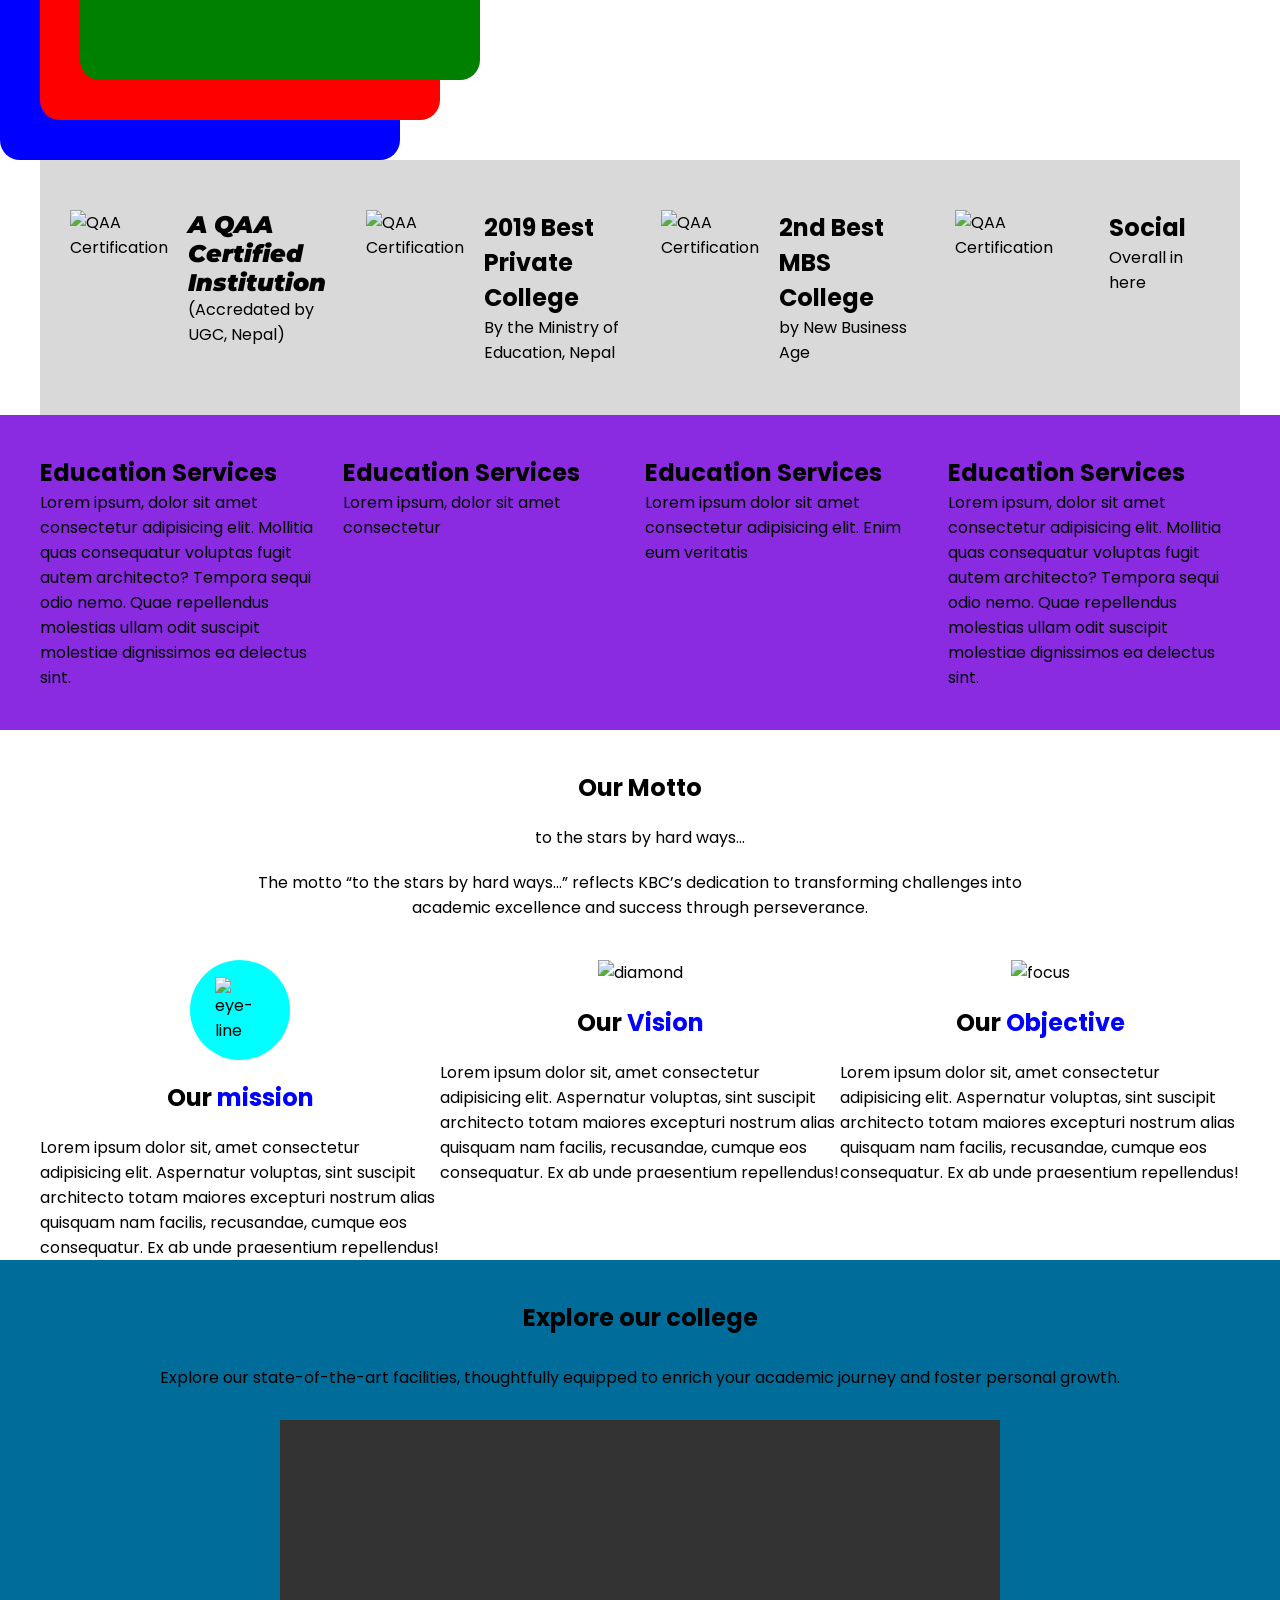
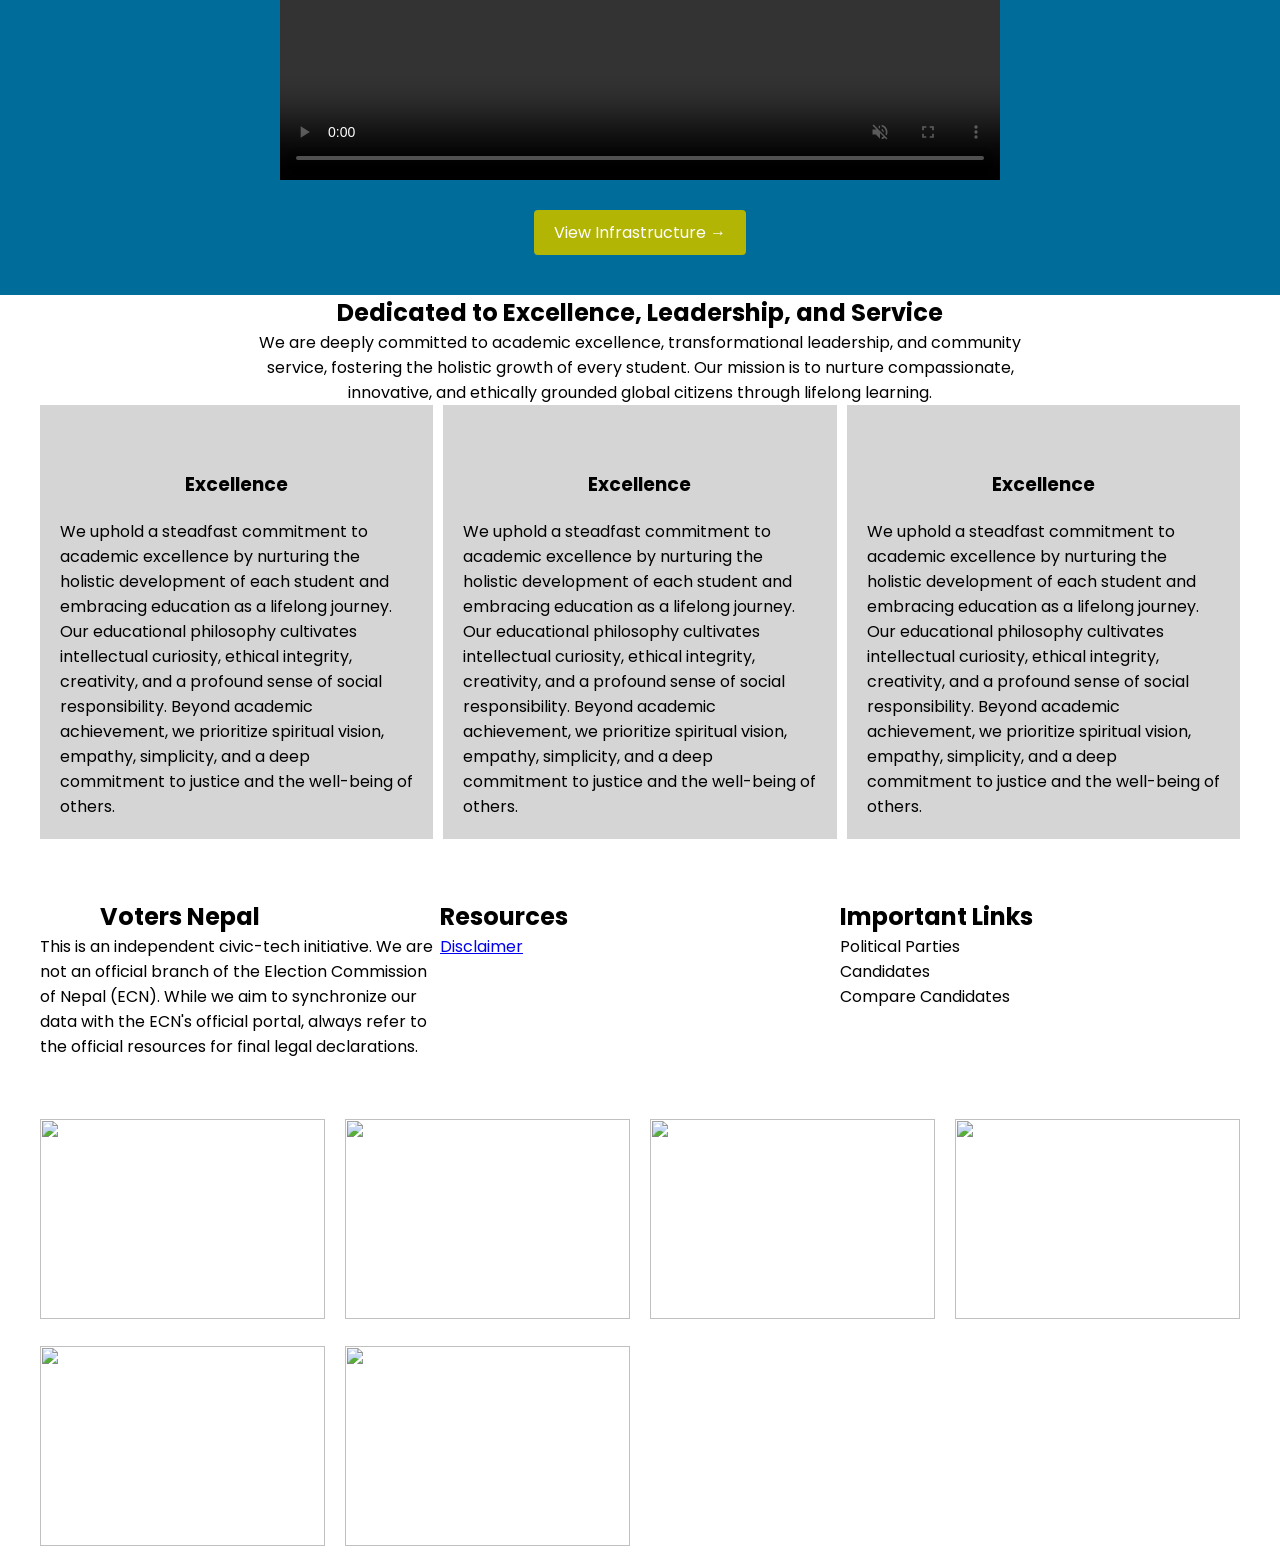
==== commit 9a67dc93: "Add sticky degree list with styling for educational programs" ====
--- a/index.html
+++ b/index.html
@@ -18,6 +18,17 @@
 </head>
 
 <body>
+
+
+    <div class="sticky-degree-list">
+        <a href="#" class="sticky-item">BSc.CSIT</a>
+        <a href="#" class="sticky-item">BCA</a>
+        <a href="#" class="sticky-item">BBM</a>
+        <a href="#" class="sticky-item">BBS</a>
+    </div>
+
+
+
     <div class="info-container">
         <div class="info-container-wrapper">
             <div class="info-contacts">
--- a/css/style.css
+++ b/css/style.css
@@ -8,6 +8,29 @@
 body {
     font-family: "Poppins", sans-serif;
 }
+
+.sticky-degree-list {
+    position: fixed;
+    top: 300px;
+    right: 0px;
+    z-index: 1000;
+    display: flex;
+    flex-direction: column;
+    gap: 10px;
+}
+
+.sticky-item {
+    background-color: blue;
+    color: white;
+    padding: 8px 20px;
+    text-decoration: none;
+    border-radius: 10px 0px 0px 10px;
+}
+
+.sticky-item:hover {
+    background-color: red;
+}
+
 
 .hero-wrapper {
     width: 100%;
@@ -249,6 +272,10 @@
     border-radius: 4px;
 }
 
+.video-button:hover {
+    background-color: red;
+}
+
 
 
 #dedication {}
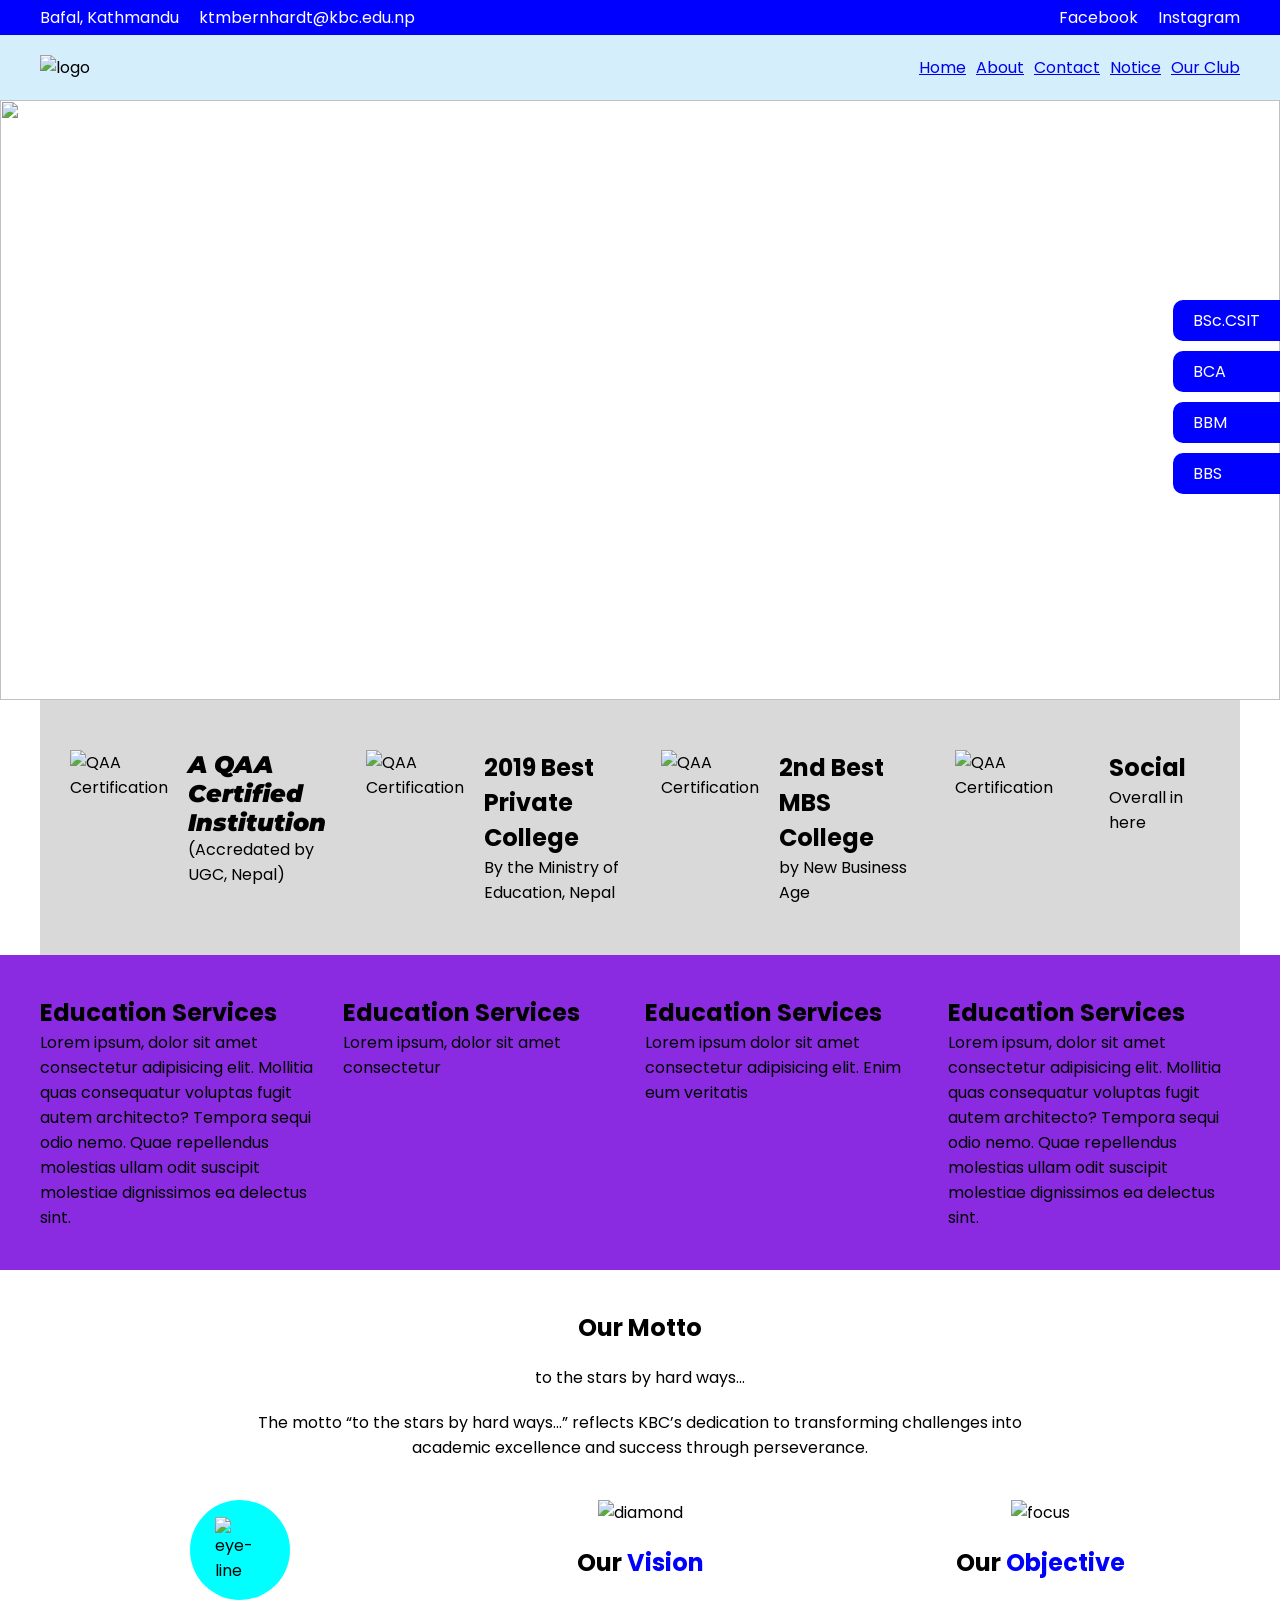
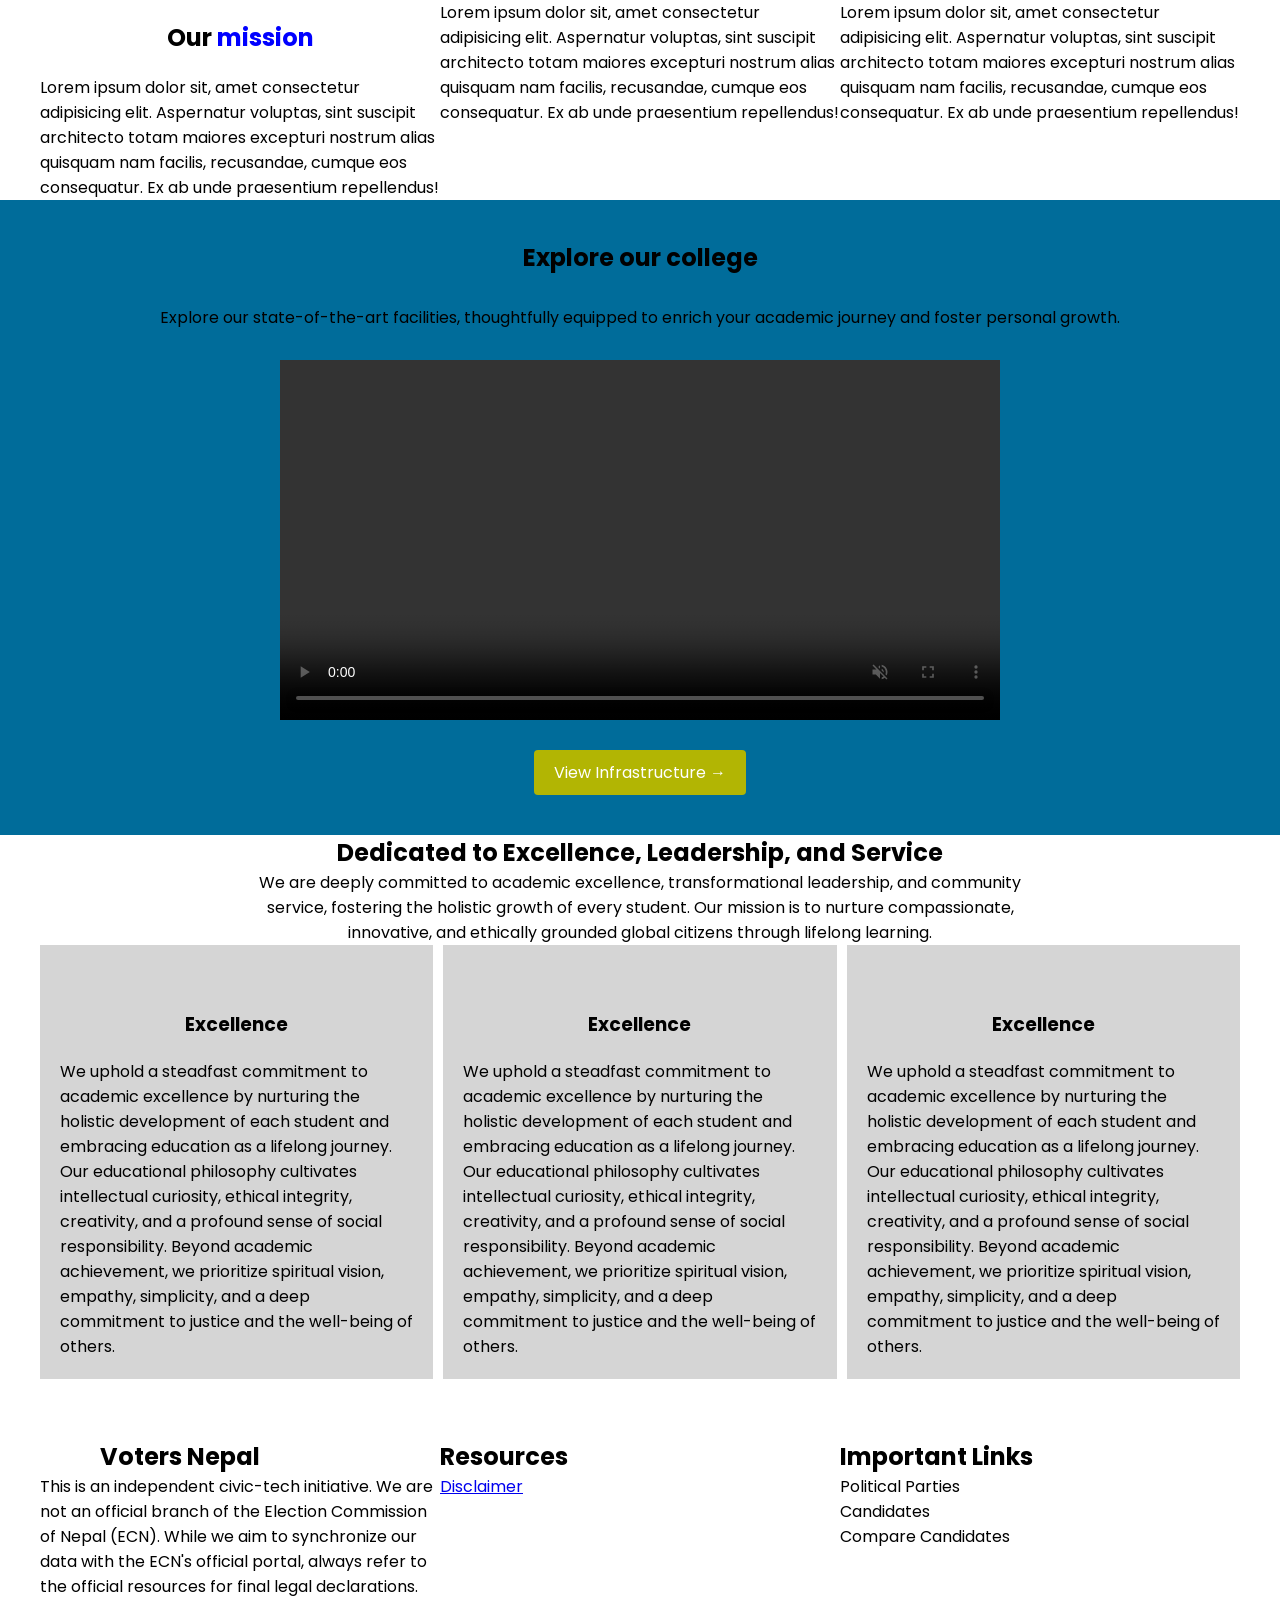
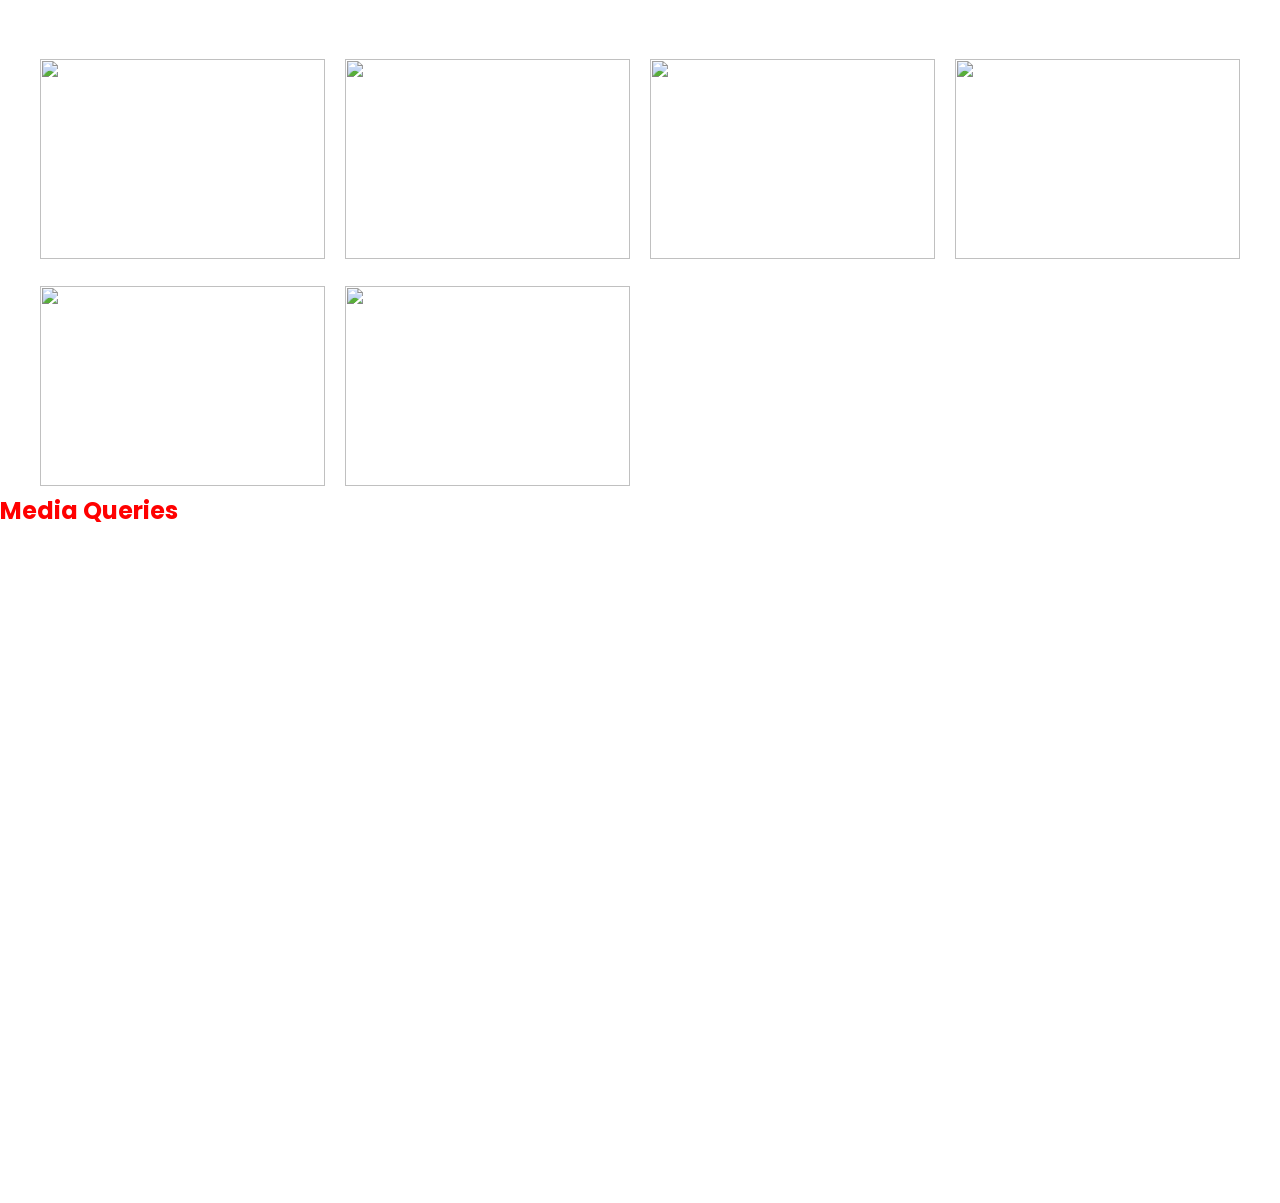
==== commit 9717e976: "Add media queries for responsive design and clean up HTML structure" ====
--- a/index.html
+++ b/index.html
@@ -68,24 +68,6 @@
 
 
 
-    <div class="absolute-parent">
-        <div class="absolute-child">
-            <img src="https://static.vecteezy.com/system/resources/previews/052/755/981/non_2x/a-man-profile-avatar-icon-with-a-white-background-free-vector.jpg"
-                alt="">
-
-            <h3>Ranjit Shrestha</h3>
-        </div>
-    </div>
-
-
-    <div class="box blue-box">
-        <div class="box red-box"></div>
-        <div class="box green-box"></div>
-    </div>
-
-
-
-
     <section id="achivements">
         <div class="achivements-container">
             <!-- first item  -->
@@ -342,6 +324,18 @@
     </section>
 
 
+    <h2 class="media-test">Media Queries</h2>
+
+    <br>
+    <br><br>
+    <br><br><br><br><br><br>
+    <br>
+    <br><br>
+    <br><br><br><br><br><br><br>
+    <br><br>
+    <br><br><br><br><br><br>
+
+
 
 
 
--- a/css/style.css
+++ b/css/style.css
@@ -373,4 +373,25 @@
     display: flex;
     justify-content: space-between;
     align-items: center;
+}
+
+
+.media-test {
+    color: red;
+}
+
+@media (max-width: 1024px) {
+    .media-test {
+        color: yellow;
+    }
+
+    .gallery-wrapper {
+        grid-template-columns: 1fr 1fr 1fr;
+    }
+}
+
+@media (max-width: 720px) {
+    .gallery-wrapper {
+        grid-template-columns: 1fr 1fr;
+    }
 }
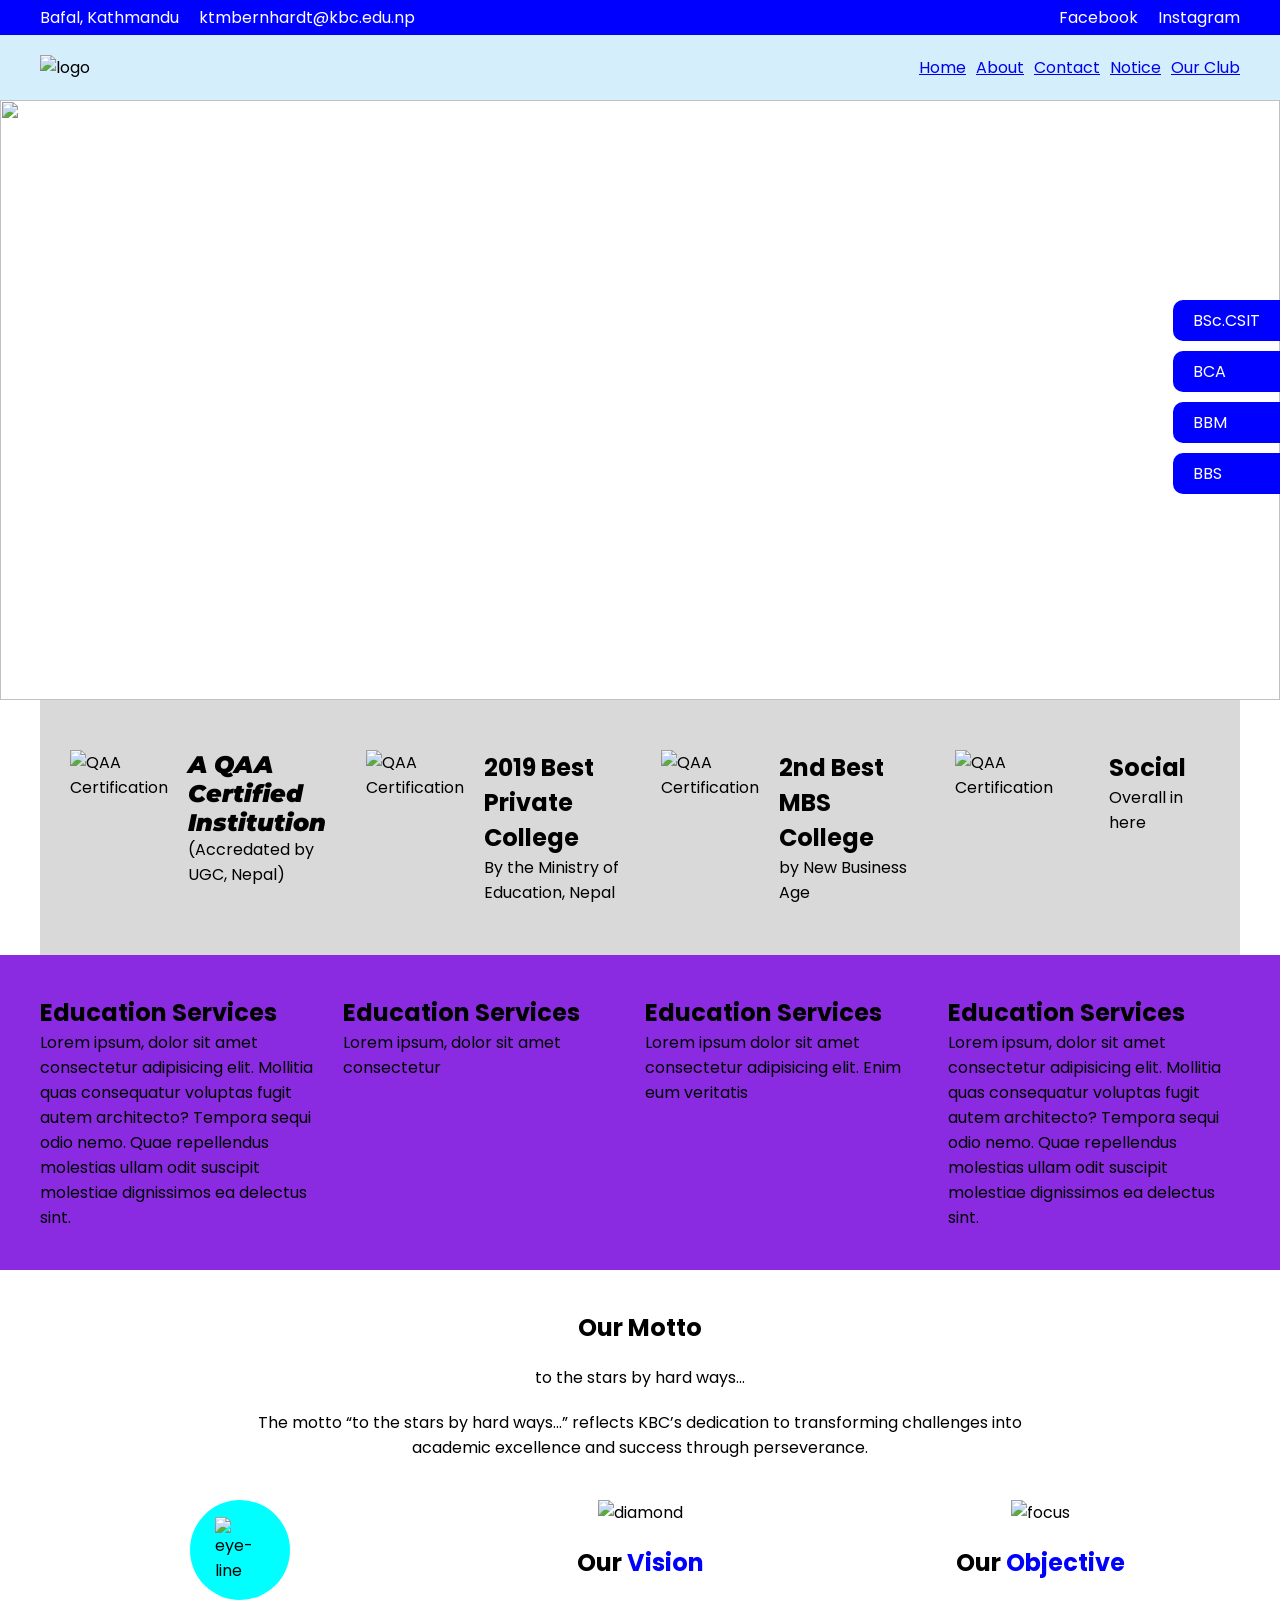
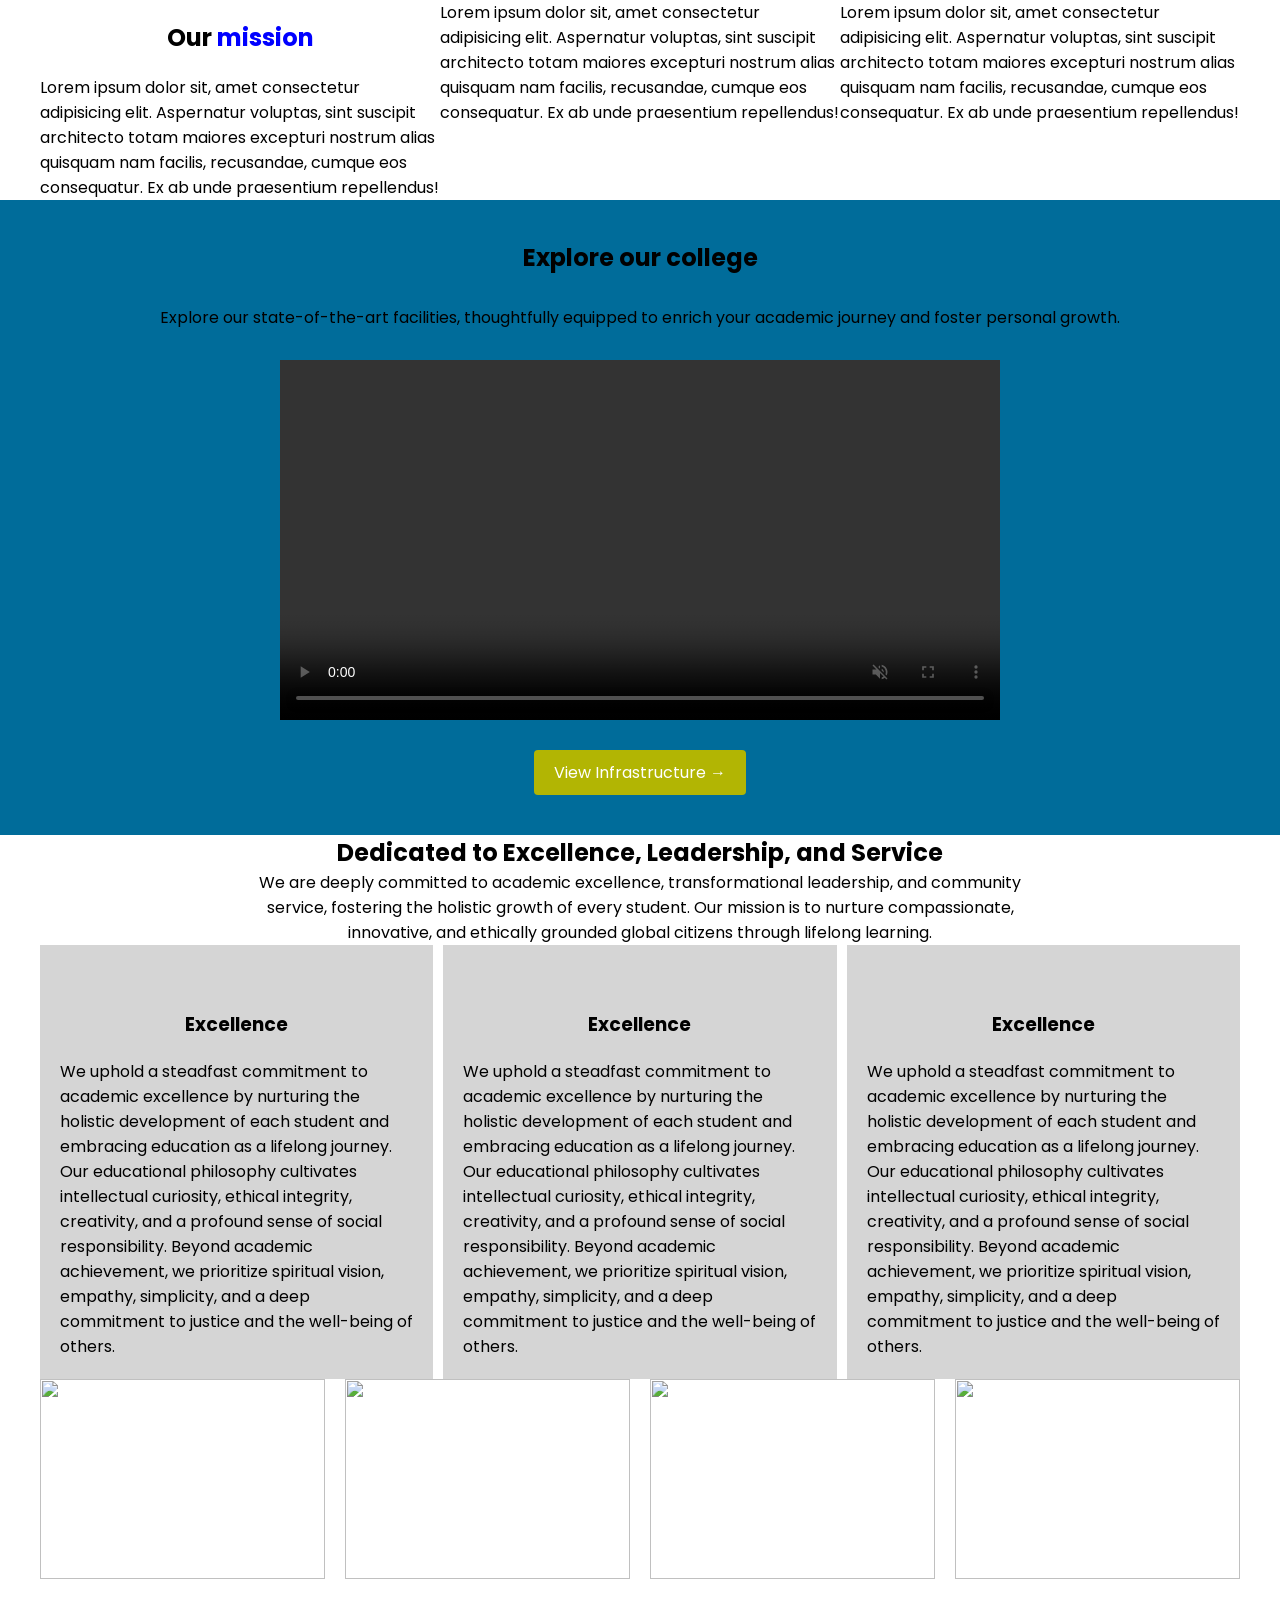
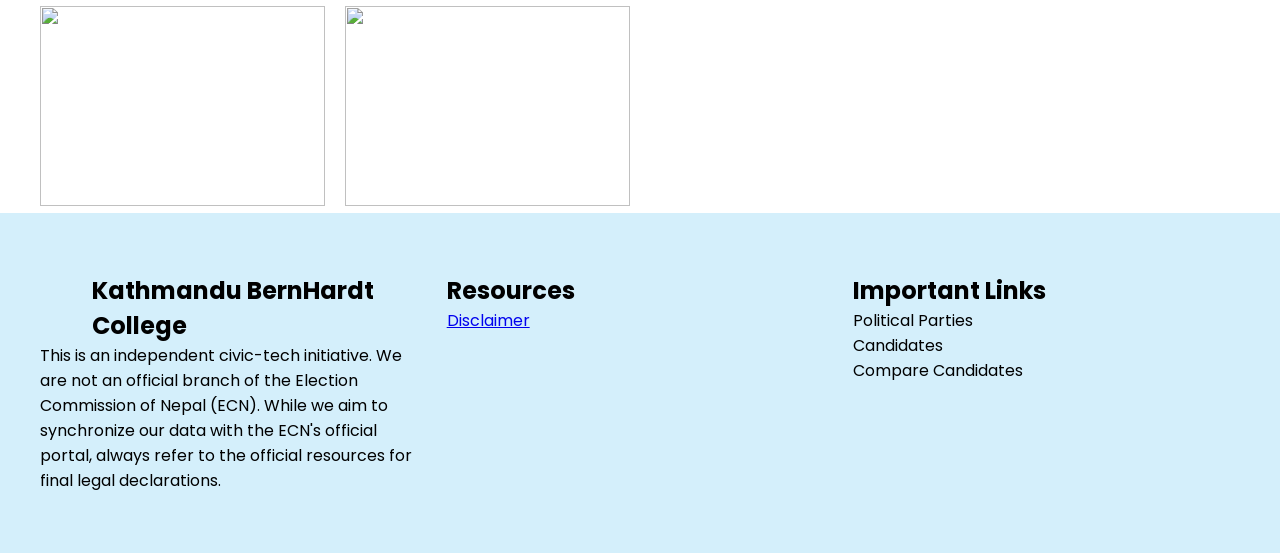
==== commit 15b94075: "Add gallery section with images and update footer title" ====
--- a/index.html
+++ b/index.html
@@ -258,6 +258,34 @@
         </div>
     </section>
 
+
+
+
+
+
+    <section>
+        <div class="gallery-wrapper">
+            <div class="gallery-item">
+                <img src="https://kbc.edu.np/storage/galleries/winner.jpg" alt="">
+            </div>
+            <div class="gallery-item">
+                <img src="https://kbc.edu.np/storage/galleries/table-tennis-winner-2016.jpg" alt="">
+            </div>
+            <div class="gallery-item">
+                <img src="https://kbc.edu.np/storage/galleries/winner.jpg" alt="">
+            </div>
+            <div class="gallery-item">
+                <img src="https://kbc.edu.np/storage/galleries/winner.jpg" alt="">
+            </div>
+            <div class="gallery-item">
+                <img src="https://kbc.edu.np/storage/galleries/winner.jpg" alt="">
+            </div>
+            <div class="gallery-item">
+                <img src="https://kbc.edu.np/storage/galleries/winner.jpg" alt="">
+            </div>
+        </div>
+    </section>
+
     <section id="footer-section">
         <div class="footer-wrapper">
 
@@ -265,7 +293,7 @@
             <div class="footer-item">
                 <div class="footer-logo-wrapper">
                     <img src="https://esatya.s3.amazonaws.com/jobApplications/KBC.jfif" alt="" class="footer-logo">
-                    <h2>Voters Nepal</h2>
+                    <h2>Kathmandu BernHardt College</h2>
                 </div>
                 <p>
                     This is an independent civic-tech initiative. We are not an official branch of the Election
@@ -294,59 +322,6 @@
             </div>
         </div>
     </section>
-
-
-
-
-    <section>
-        <div class="gallery-wrapper">
-            <div class="gallery-item">
-                <img src="https://kbc.edu.np/storage/galleries/winner.jpg" alt="">
-            </div>
-            <div class="gallery-item">
-                <img src="https://kbc.edu.np/storage/galleries/table-tennis-winner-2016.jpg" alt="">
-            </div>
-            <div class="gallery-item">
-                <img src="https://kbc.edu.np/storage/galleries/winner.jpg" alt="">
-            </div>
-            <div class="gallery-item">
-                <img src="https://kbc.edu.np/storage/galleries/winner.jpg" alt="">
-            </div>
-            <div class="gallery-item">
-                <img src="https://kbc.edu.np/storage/galleries/winner.jpg" alt="">
-            </div>
-            <div class="gallery-item">
-                <img src="https://kbc.edu.np/storage/galleries/winner.jpg" alt="">
-            </div>
-
-
-        </div>
-    </section>
-
-
-    <h2 class="media-test">Media Queries</h2>
-
-    <br>
-    <br><br>
-    <br><br><br><br><br><br>
-    <br>
-    <br><br>
-    <br><br><br><br><br><br><br>
-    <br><br>
-    <br><br><br><br><br><br>
-
-
-
-
-
 </body>
 
-</html>
-
-
-<!-- Position:
-static 
-relative
-sticky
-fixed
-absolute -->+</html>
--- a/css/style.css
+++ b/css/style.css
@@ -44,59 +44,6 @@
 }
 
 
-.absolute-parent {
-    height: 500px;
-    width: 500px;
-    border: 4px solid gray;
-    margin: 80px;
-    position: relative;
-    border-radius: 10px;
-}
-
-.absolute-child {
-    height: 80px;
-    width: 80px;
-    border: 2px solid black;
-    background-color: yellow;
-    position: absolute;
-    top: -40px;
-    left: 60px;
-    border-radius: 50%;
-}
-
-.absolute-child>img {
-    width: 100%;
-    height: 100%;
-    border-radius: 50%;
-}
-
-.box {
-    height: 400px;
-    width: 400px;
-    border-radius: 20px;
-}
-
-.blue-box {
-    background-color: blue;
-    position: relative;
-}
-
-.red-box {
-    background-color: red;
-    position: absolute;
-    top: -40px;
-    left: 40px;
-
-}
-
-.green-box {
-    background-color: green;
-    position: absolute;
-    top: -80px;
-    left: 80px;
-}
-
-
 header {
     position: sticky;
     top: 0px;
@@ -137,28 +84,9 @@
 
 }
 
-.nav-wrapper {
-    max-width: 1200px;
-    margin: auto;
-    display: flex;
-}
-
 .nav-menu-items {
     display: flex;
     gap: 10px;
-}
-
-.parent {
-    background-color: yellow;
-    display: flex;
-    justify-content: center;
-    gap: 20px;
-}
-
-.item {
-    border: 1px solid black;
-    padding: 40px;
-    width: 200px;
 }
 
 
@@ -277,10 +205,6 @@
 }
 
 
-
-#dedication {}
-
-
 .dedication-container {
 
     max-width: 1200px;
@@ -308,15 +232,16 @@
     padding: 20px;
 }
 
-
+#footer-section {
+    background-color: #d4effb;
+}
 
 .footer-wrapper {
-
-    max-width: 1200px;
-    margin: auto;
-    display: flex;
+    max-width: 1200px;
+    margin: auto;
+    display: flex;
+    gap: 20px;
     padding: 60px 0px;
-    background-color: white;
 }
 
 
@@ -375,18 +300,30 @@
     align-items: center;
 }
 
-
-.media-test {
-    color: red;
-}
-
 @media (max-width: 1024px) {
-    .media-test {
-        color: yellow;
-    }
-
     .gallery-wrapper {
         grid-template-columns: 1fr 1fr 1fr;
+    }
+
+    .mv-wrapper {
+        flex-direction: column;
+        padding: 10px;
+    }
+
+    .achivements-container {
+        flex-direction: column;
+    }
+
+    .infos-container {
+        flex-direction: column;
+    }
+
+    .dedication-items-container {
+        flex-direction: column;
+    }
+
+    .footer-wrapper {
+        flex-direction: column;
     }
 }
 
@@ -394,4 +331,10 @@
     .gallery-wrapper {
         grid-template-columns: 1fr 1fr;
     }
+
+    .info-container-wrapper {
+        display: flex;
+        flex-direction: column;
+        align-items: center;
+    }
 }
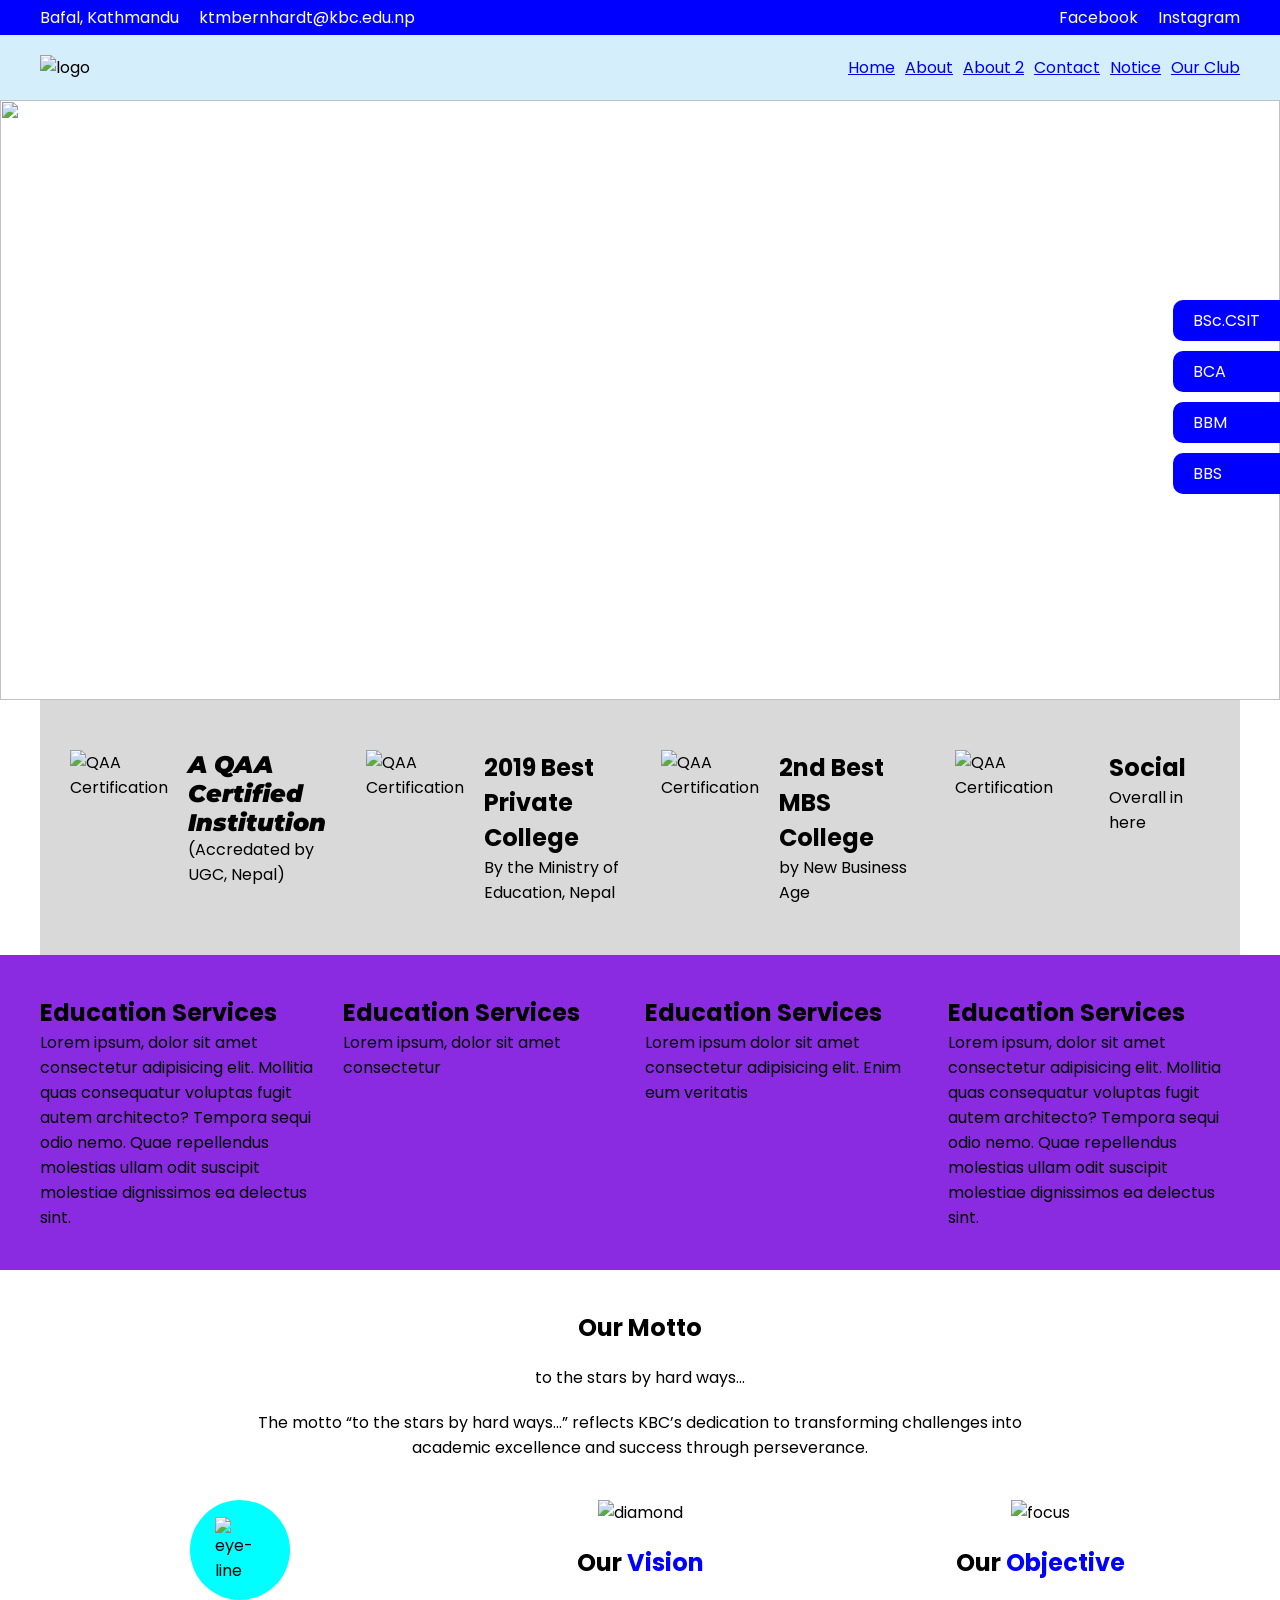
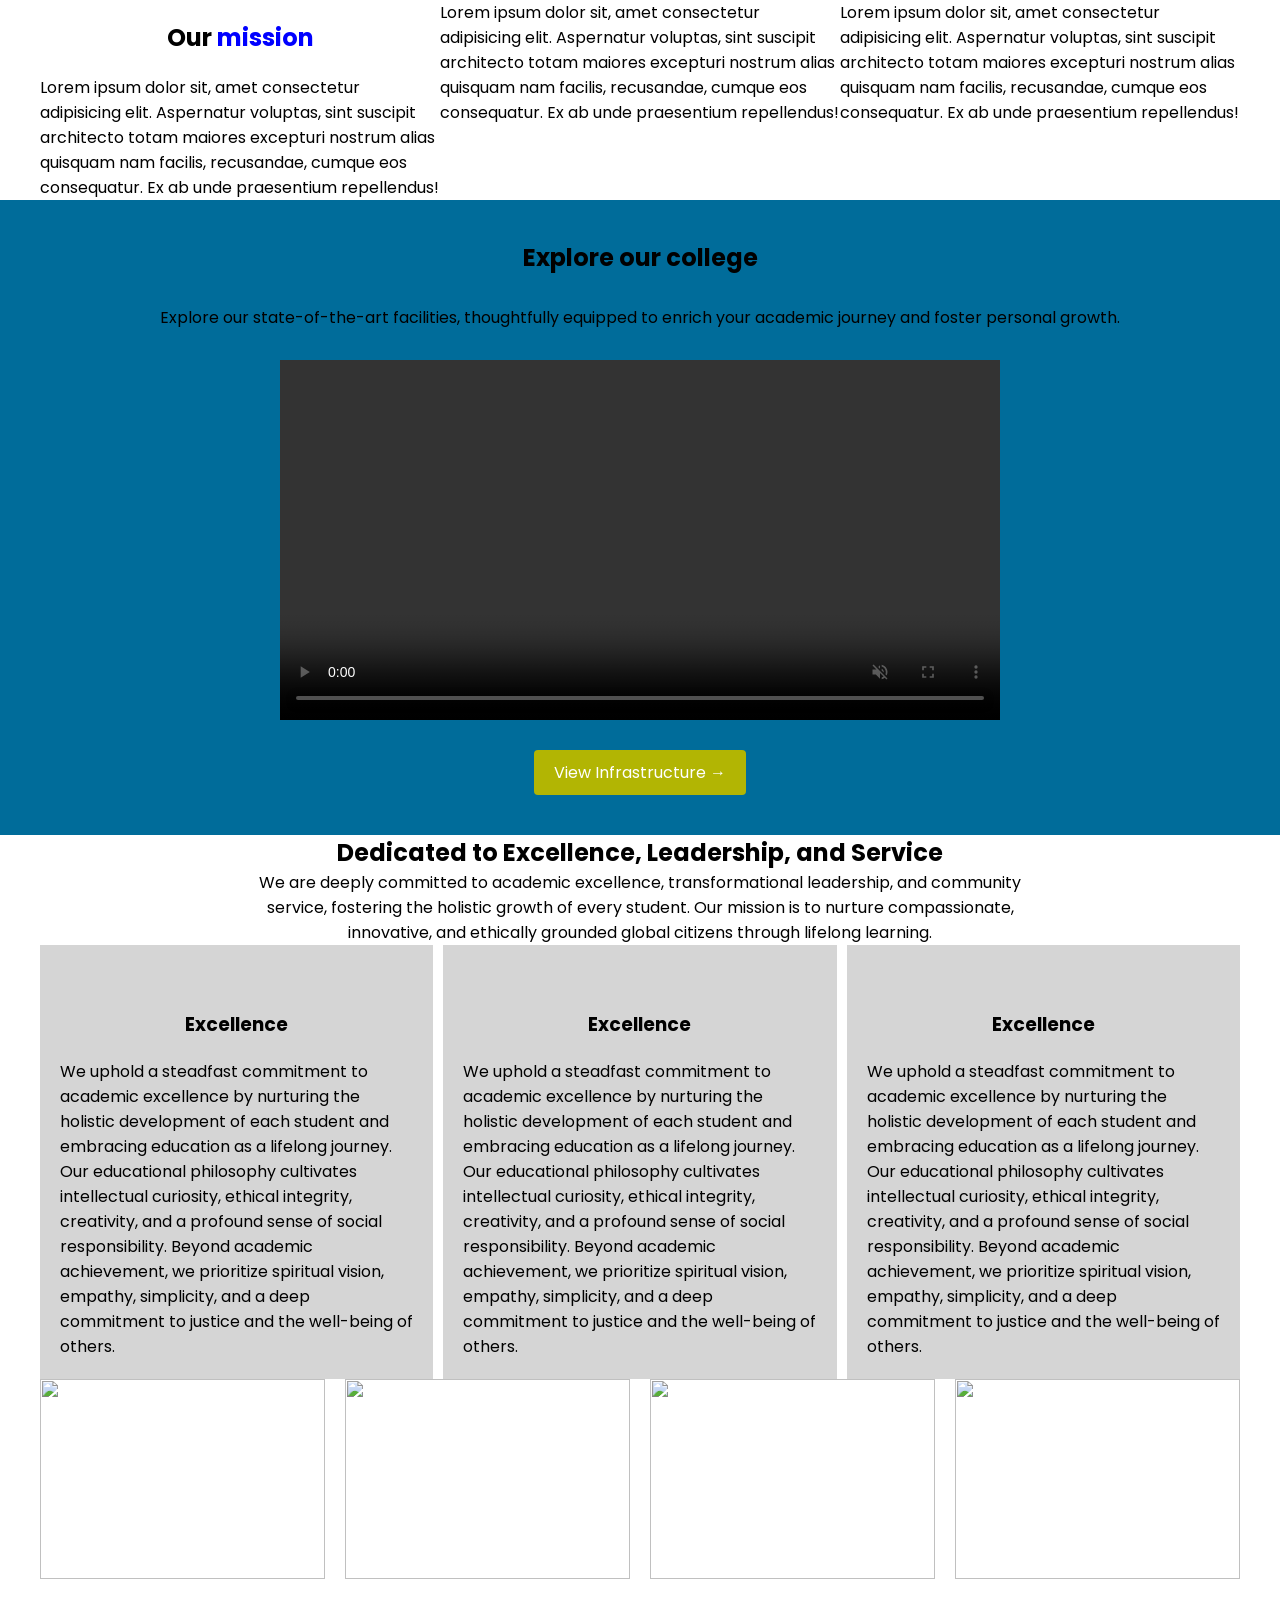
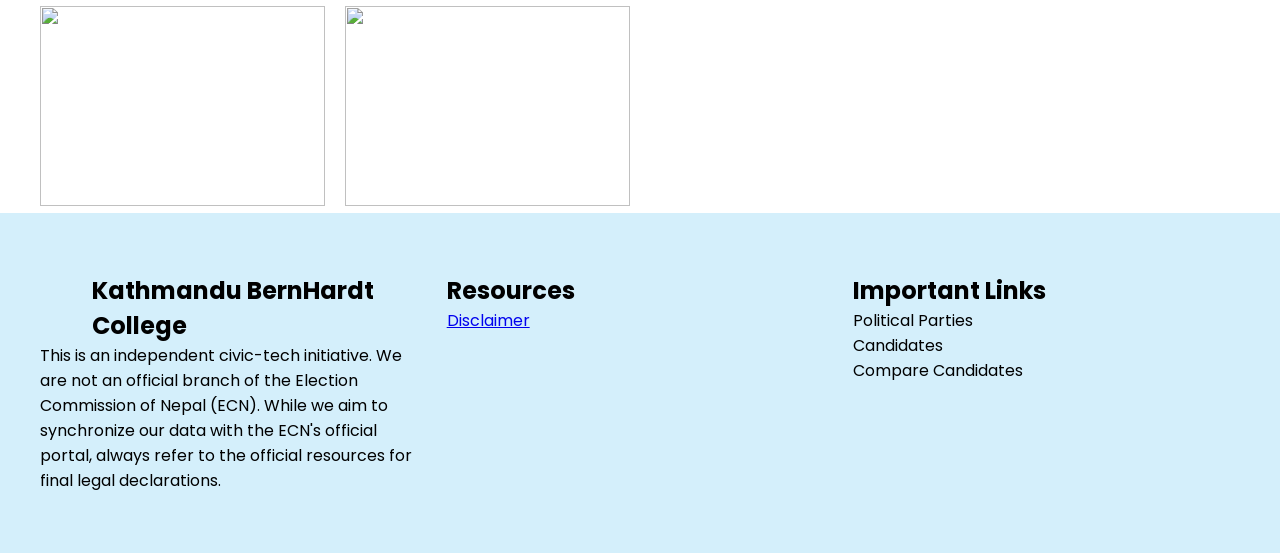
==== commit a885d508: "changed" ====
--- a/index.html
+++ b/index.html
@@ -52,6 +52,7 @@
                 <ul class="nav-menu-items">
                     <li><a href="#">Home</a></li>
                     <li><a href="#">About</a></li>
+                    <li><a href="#">About 2</a></li>
                     <li><a href="#">Contact</a></li>
                     <li><a href="#">Notice</a></li>
                     <li><a href="#">Our Club</a></li>
